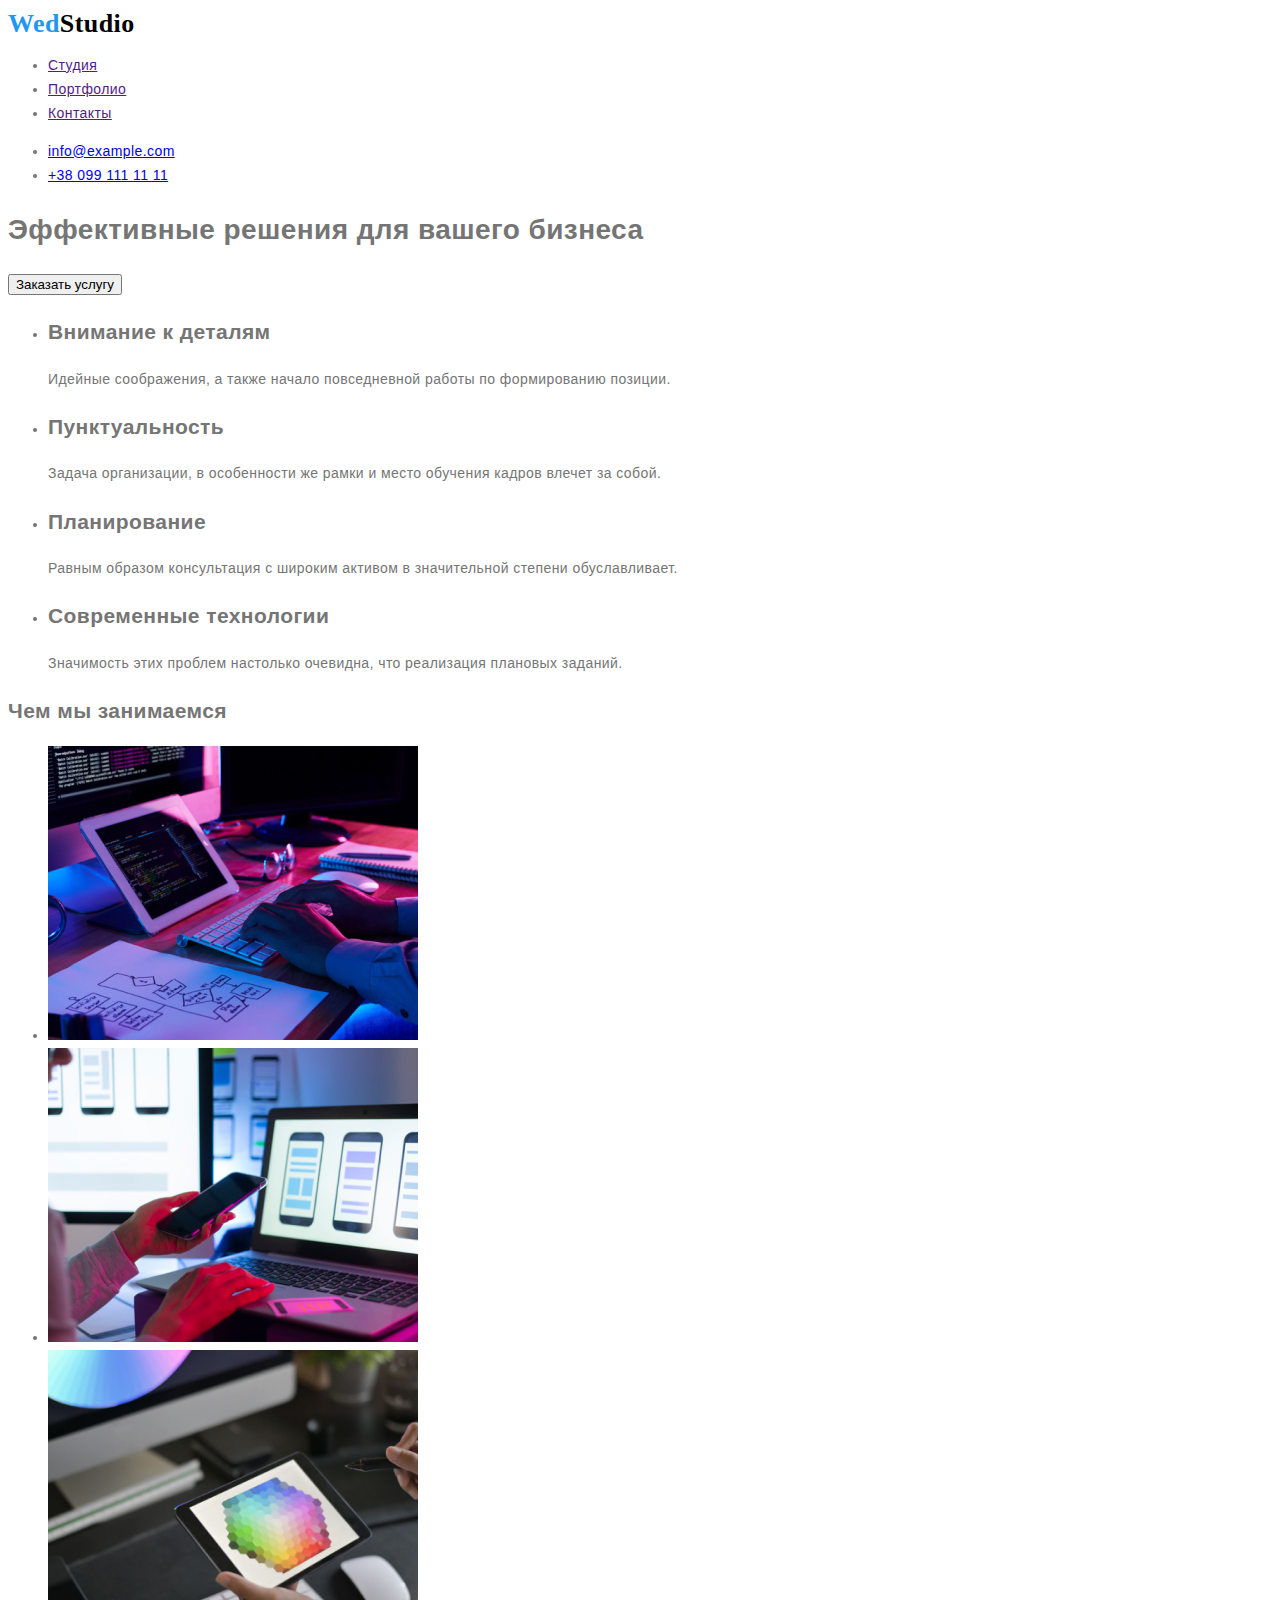
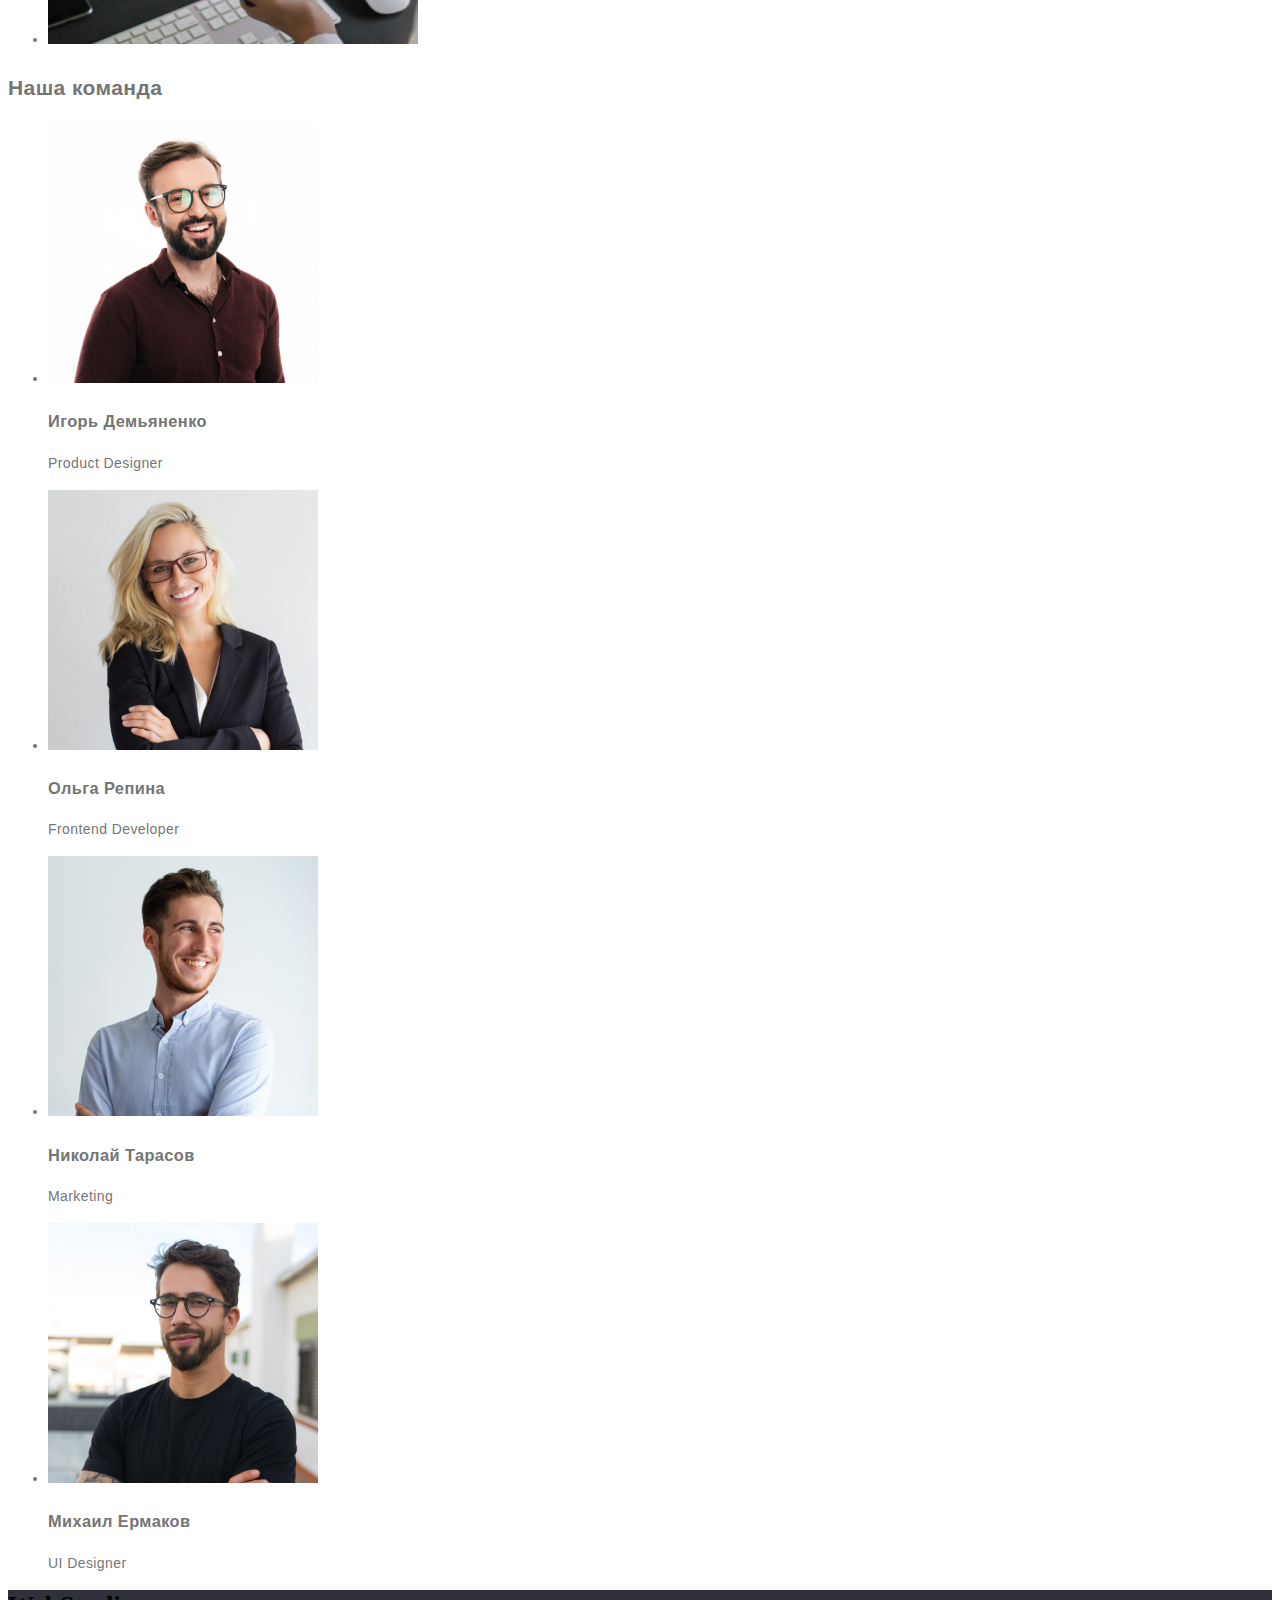
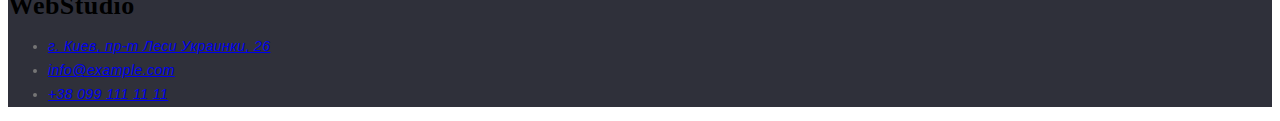
==== index.html @ f62c62d3 "Робота над css" ====
<!DOCTYPE html>
<html lang="ru">
<head>
    <meta charset="UTF-8" />
    <meta http-equiv="X-UA-Compatible" content="IE=edge" />
    <meta name="viewport" content="width=device-width, initial-scale=1.0" />
    <title>Document</title>
    <link rel="stylesheet" href="/css/styles.css" />
</head>
<!-- Header section -->
<header class="header">
    <nav>
        <a class="logo" href="/index.html"><span class="wed">Wed</span>Studio</a>
        <ul>
        <li><a href="">Студия</a></li>
        <li><a href="">Портфолио</a></li>
        <li><a href="">Контакты</a></li>
        </ul>
        <ul>
        <li>
        <a class="footer-link" href="mailto:info@example.com">info@example.com</a>
        </li>
        <li>
        <a class="" href="tel:+380991111111">+38 099 111 11 11</a>
        </li>
        </ul>
    </nav>
</header>
<!-- Main section -->
<main>
    <section>
        <h1>Эффективные решения для вашего бизнеса</h1>
        <button type="button" class="main-button">Заказать услугу</button>
    </section>
    <section>
        <ul>
        <li>
        <h2>Внимание к деталям</h2>
        <p>Идейные соображения, а также начало повседневной работы по формированию позиции.</p>
        </li>
        <li>
        <h2>Пунктуальность</h2>
        <p>Задача организации, в особенности же рамки и место обучения кадров влечет за собой.</p>
        </li>
        <li>
        <h2>Планирование</h2>
        <p>Равным образом консультация с широким активом в значительной степени обуславливает.</p>
        </li>
        <li>
        <h2>Современные технологии</h2>
        <p>Значимость этих проблем настолько очевидна, что реализация плановых заданий.</p>
        </li>
        </ul>
    </section>
<!--Adout section-->
<section class="adout">
        <h2>Чем мы занимаемся</h2>
        <ul class="about-list">
        <li class="about-item">
        <img class="about-img"
        src="./images/about/img.jpg" alt="Набор текста" width="370" height="294" /></li>
        <li class="about-item">
        <img class="about-img"
        src="./images/about/img1.jpg" alt="работа с телефоном " width="370" height="294" /></li>
        <li class="about-item">
        <img class="about-img"
        src="./images/about/img2.jpg" alt="Выбор цвета" width="370" height="294" /></li>
        </ul>
</section>
<!--Tim section-->
<section class="adout">
        <h2>Наша команда</h2>
        <ul class="about-tim">
        <li class="about-tim1">
        <img class="adout-tim1-img"
        src="./images/tim/img.jpg" alt="People 1" width="270" height="260" /> 
        <h3>Игорь Демьяненко</h3>
        <p>Product Designer</p>
        </li>
        <li class="about-tim2">
        <img class="about-tim2-img"
        src="./images/tim/img1.jpg" alt="People 2" width="270" height="260" />
        <h3>Ольга Репина</h3>
        <p>Frontend Developer</p>
        </li>
        <li class="about-tim3">
        <img class="about-tim3-img"
        src="./images/tim/img2.jpg" alt="People 3" width="270" height="260" />
        <h3>Николай Тарасов</h3>
        <p>Marketing</p>
        </li>
        <li class="adout-tim4">
        <img class="about-tim4-img"
        src="./images/tim/img3.jpg" alt="People 4" width="270" height="260" />
        <h3>Михаил Ермаков</h3>
        <p>UI Designer</p>
        </li>
        </ul>
</section>
</main>
<!-- Footer section -->
<footer class="footer">
        <a class="logo" href= "">WebStudio</a>
        <address class="footer-address">
        <ul class="footer-list">
        <li class="footer-item">
        <a class="footer-link" href="https://goo.gl/maps/Yb8iC36x8tru1GQm8" target="_blank"
        rel="noopener noreferrer">г. Киев, пр-т Леси Украинки, 26 </a>
        </li>
        <li class="footer-link">
<a class="footer-link" href="mailto:info@example.com">info@example.com</a>
        </li>
        <li class="footer-link">
        <a class="footer-link" href="tel:+380991111111">+38 099 111 11 11</a>
        </li>
        </ul>
    </address>
    </footer>
</body>
</html>
---- css/styles.css ----
/* logo */
.logo {
color: #000000;
font-family: 'Raleway';
    font-weight: 700;
    font-size: 26px;
    line-height: 31px;
    text-decoration: none;
}
.wed {
color: #2196F3;
text-decoration: none;
}

:root {
    --background-dark-grey: #2F303A;
    --grey-color: #757575;
    --blue-logo-color: #2196F3;
    --dark-logo-color: #000000;
    --white-color: #FFFFFF;
    --current-color-dark: #212121;
    --light-gray-backg: #F5F4FA;
    --footer-primary-color: rgba(255, 255, 255, 0.6);
}

body {
    color: var(--grey-color);
    font-family: 'Roboto', sans-serif;
    font-size: 14px;
    letter-spacing: 0.03em;
    line-height: 1.71;
}

.link {
    text-decoration: none;
    color: var(--current-color-dark);
}

.list {
    list-style: none;
}

/*footer */
.footer {
    background-color: var(--background-dark-grey);
}

.footer:hover,
.footer:focus {
    color: var(--white-color);
}

.address {
    font-style: inherit;
}

.address-link {
    color: var(--white-color);
}

.address-link:hover,
.address-link:focus {
    color: var(--footer-primary-color);
}
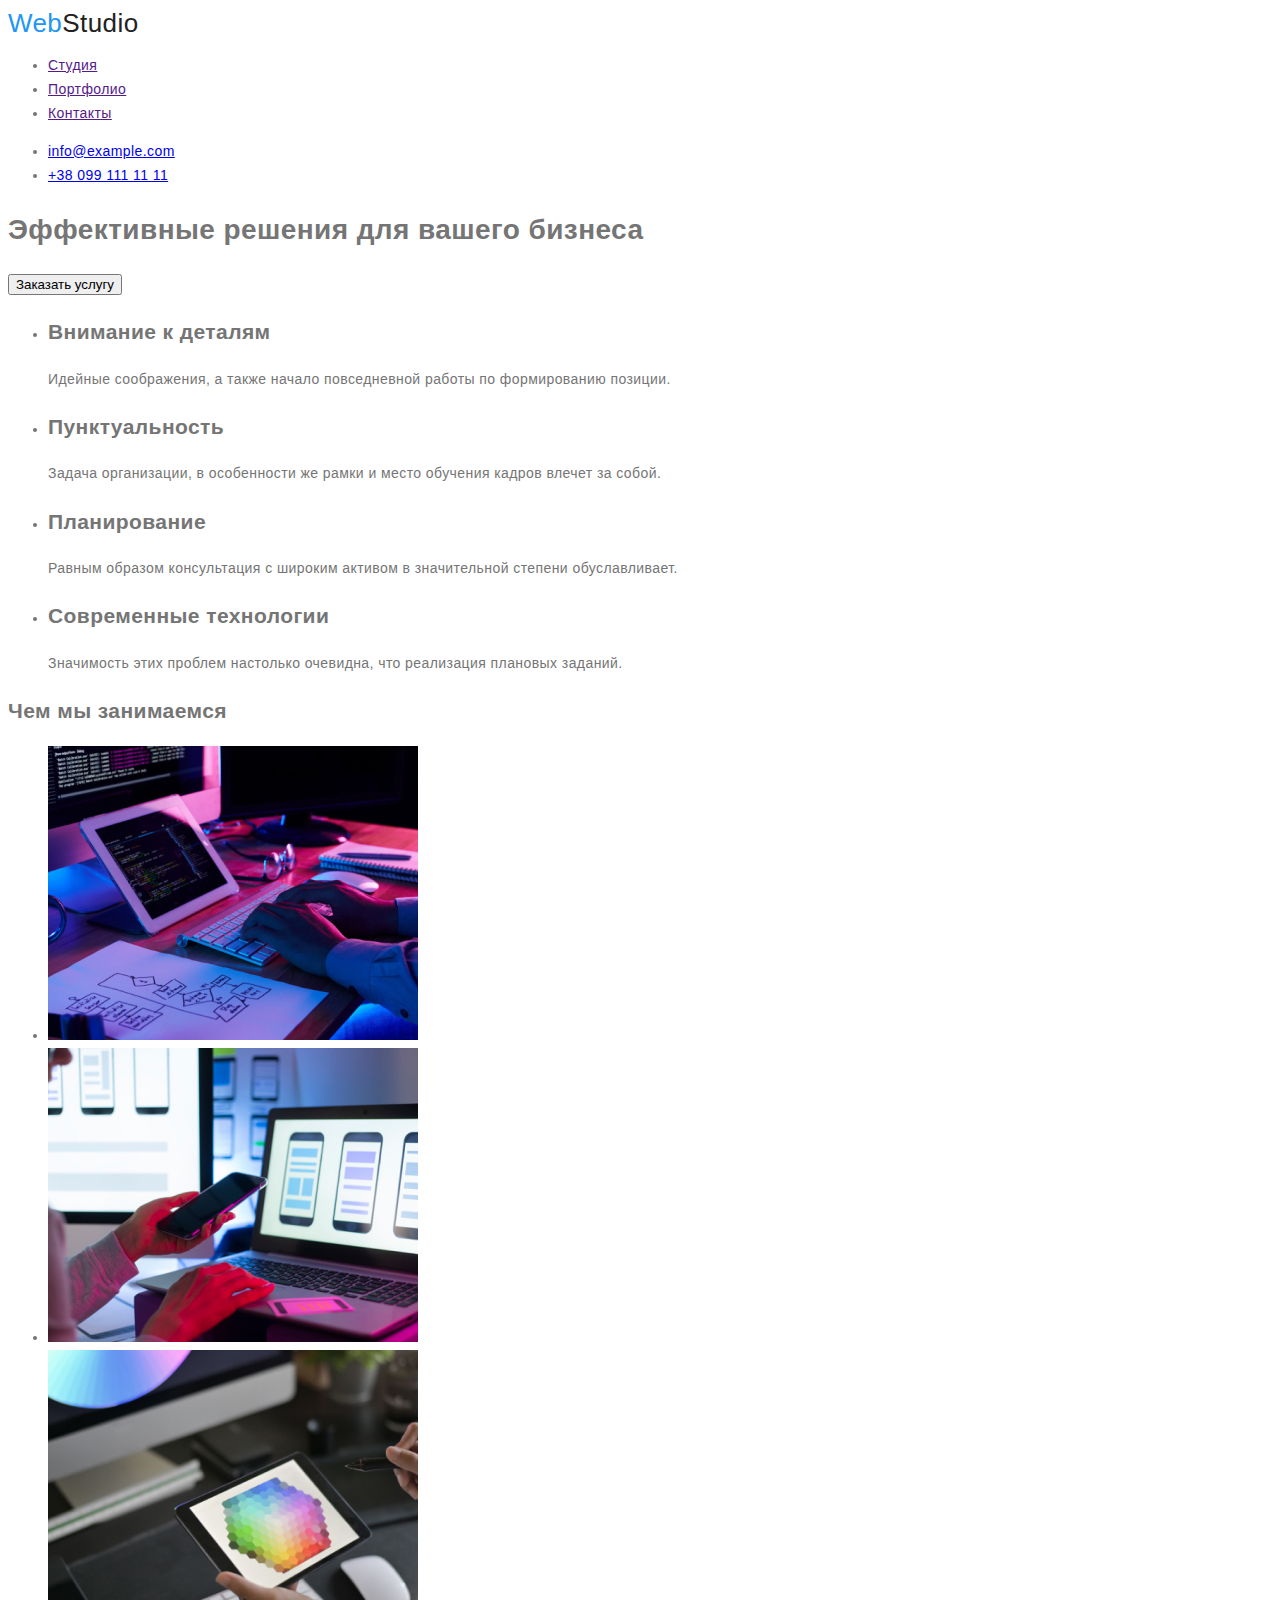
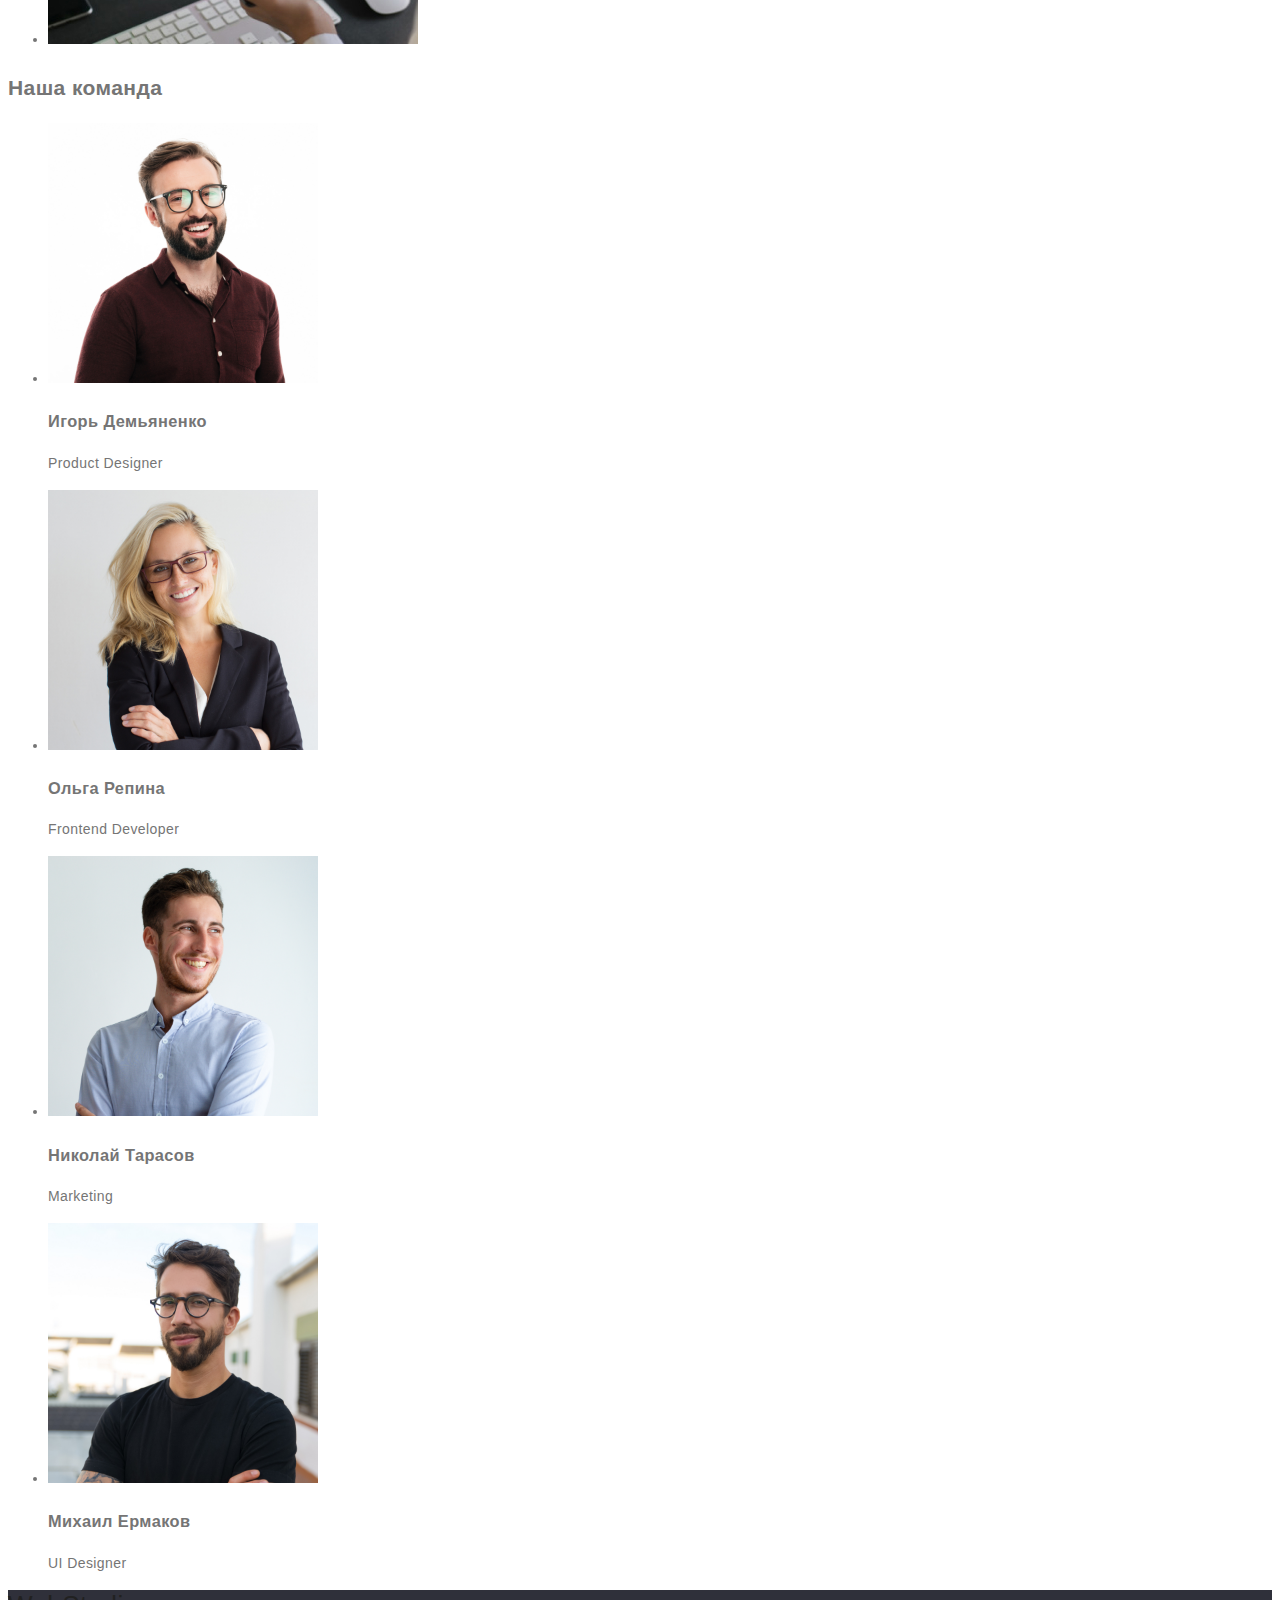
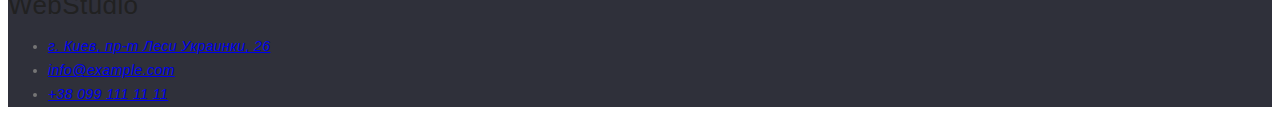
==== commit 07676cc7: "Робота з сss (root)" ====
--- a/index.html
+++ b/index.html
@@ -10,7 +10,7 @@
 <!-- Header section -->
 <header class="header">
     <nav>
-        <a class="logo" href="/index.html"><span class="wed">Wed</span>Studio</a>
+        <a class="logo" href="/index.html"><span class="web">Web</span>Studio</a>
         <ul>
         <li><a href="">Студия</a></li>
         <li><a href="">Портфолио</a></li>
--- a/css/styles.css
+++ b/css/styles.css
@@ -1,14 +1,41 @@
+:root {
+    /* fonts */
+    --main-font: 'Roboto', sans-serif;
+    --secondary-font: 'Raleway', sans-serif;
+
+    /* text colors */
+    --main-txy-cl:#212121;
+    --sec-txt-cl:#757575;
+    --accet-txt-cl: #2196F3;
+
+    /* bg color */
+
+    --darc-bg-cl: #2f303a;
+    --light-bg-cl: #F5F4FA;
+
+    /* others */
+}
+/* reset styles */
+.link {}
+.link{}
+
+/* body section */
+body {
+    font-family: var(--main-font);
+    color: var(--main-txy-cl);
+}
+ /*header section */
 /* logo */
 .logo {
-color: #000000;
-font-family: 'Raleway';
+color: var(--main-txy-cl);
+font-family: var(--main-font)
     font-weight: 700;
     font-size: 26px;
     line-height: 31px;
     text-decoration: none;
 }
-.wed {
-color: #2196F3;
+.web {
+color: var(--accet-txt-cl);
 text-decoration: none;
 }
 
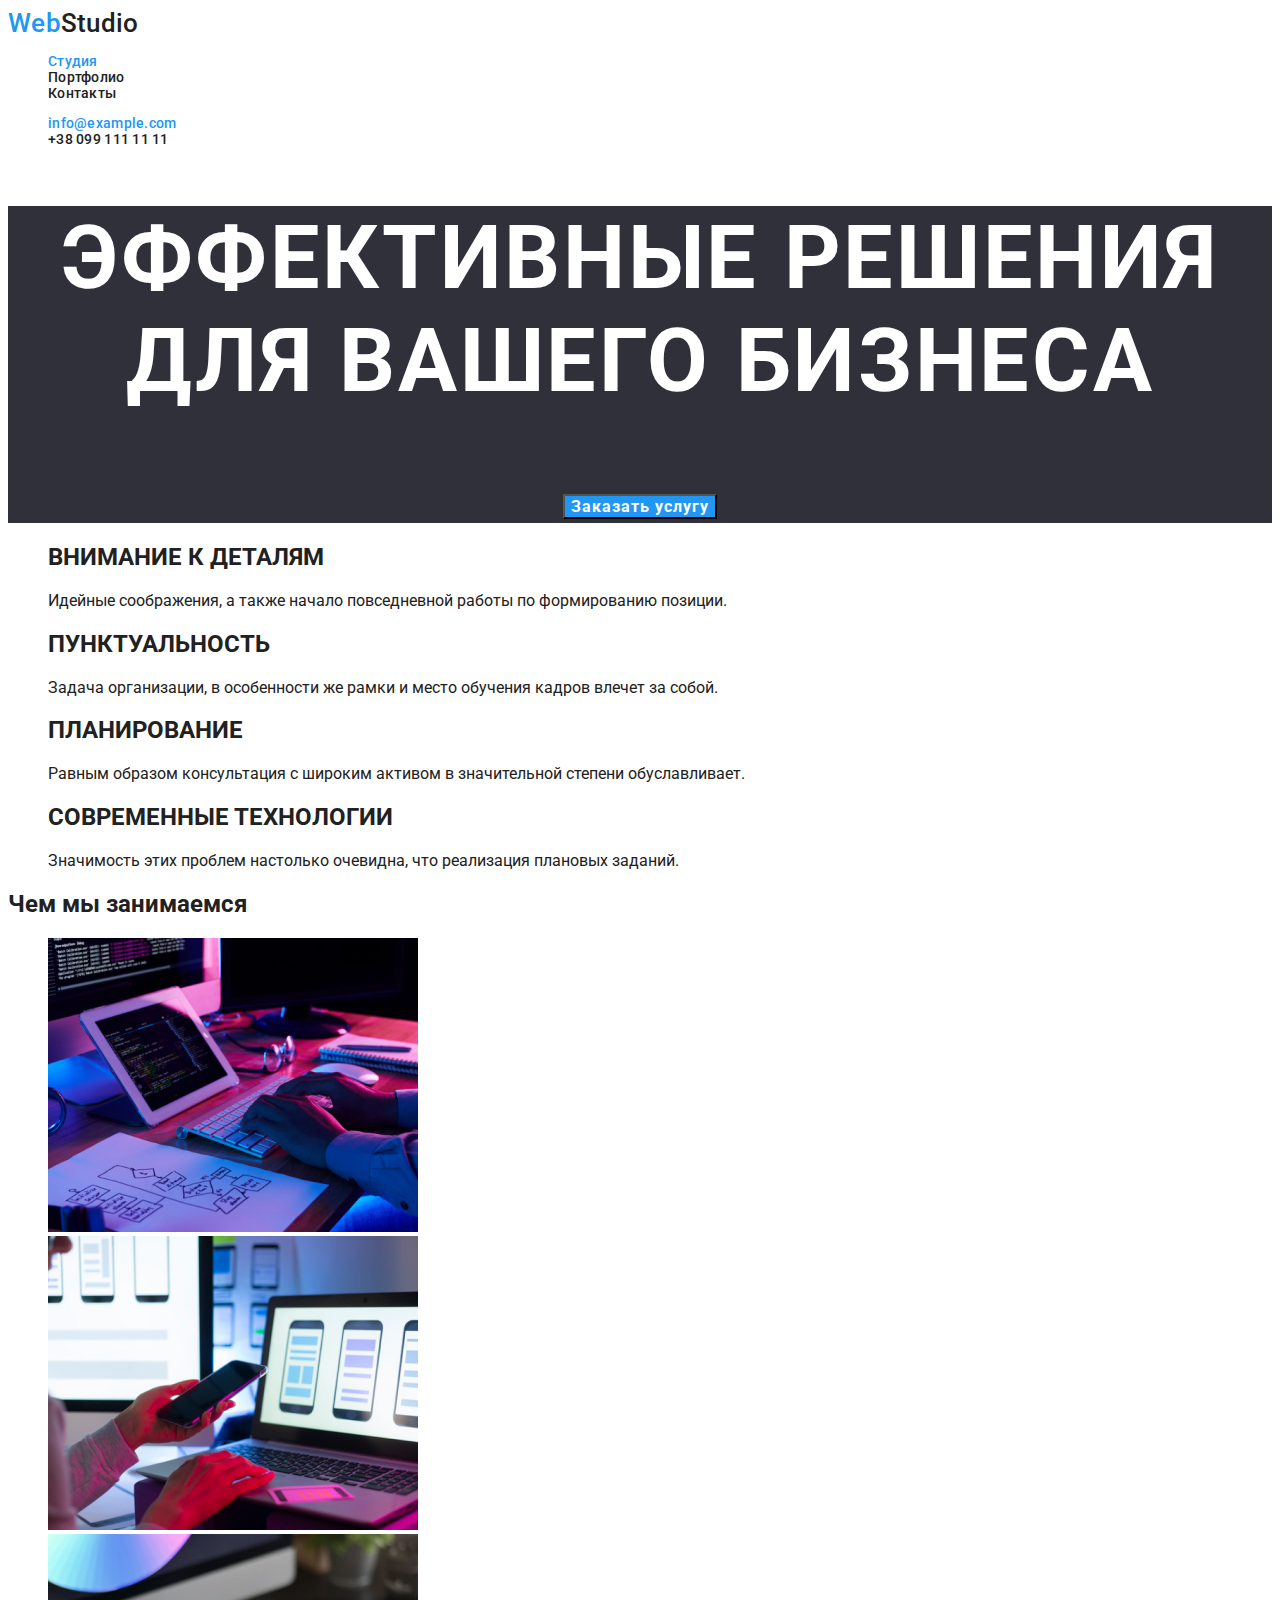
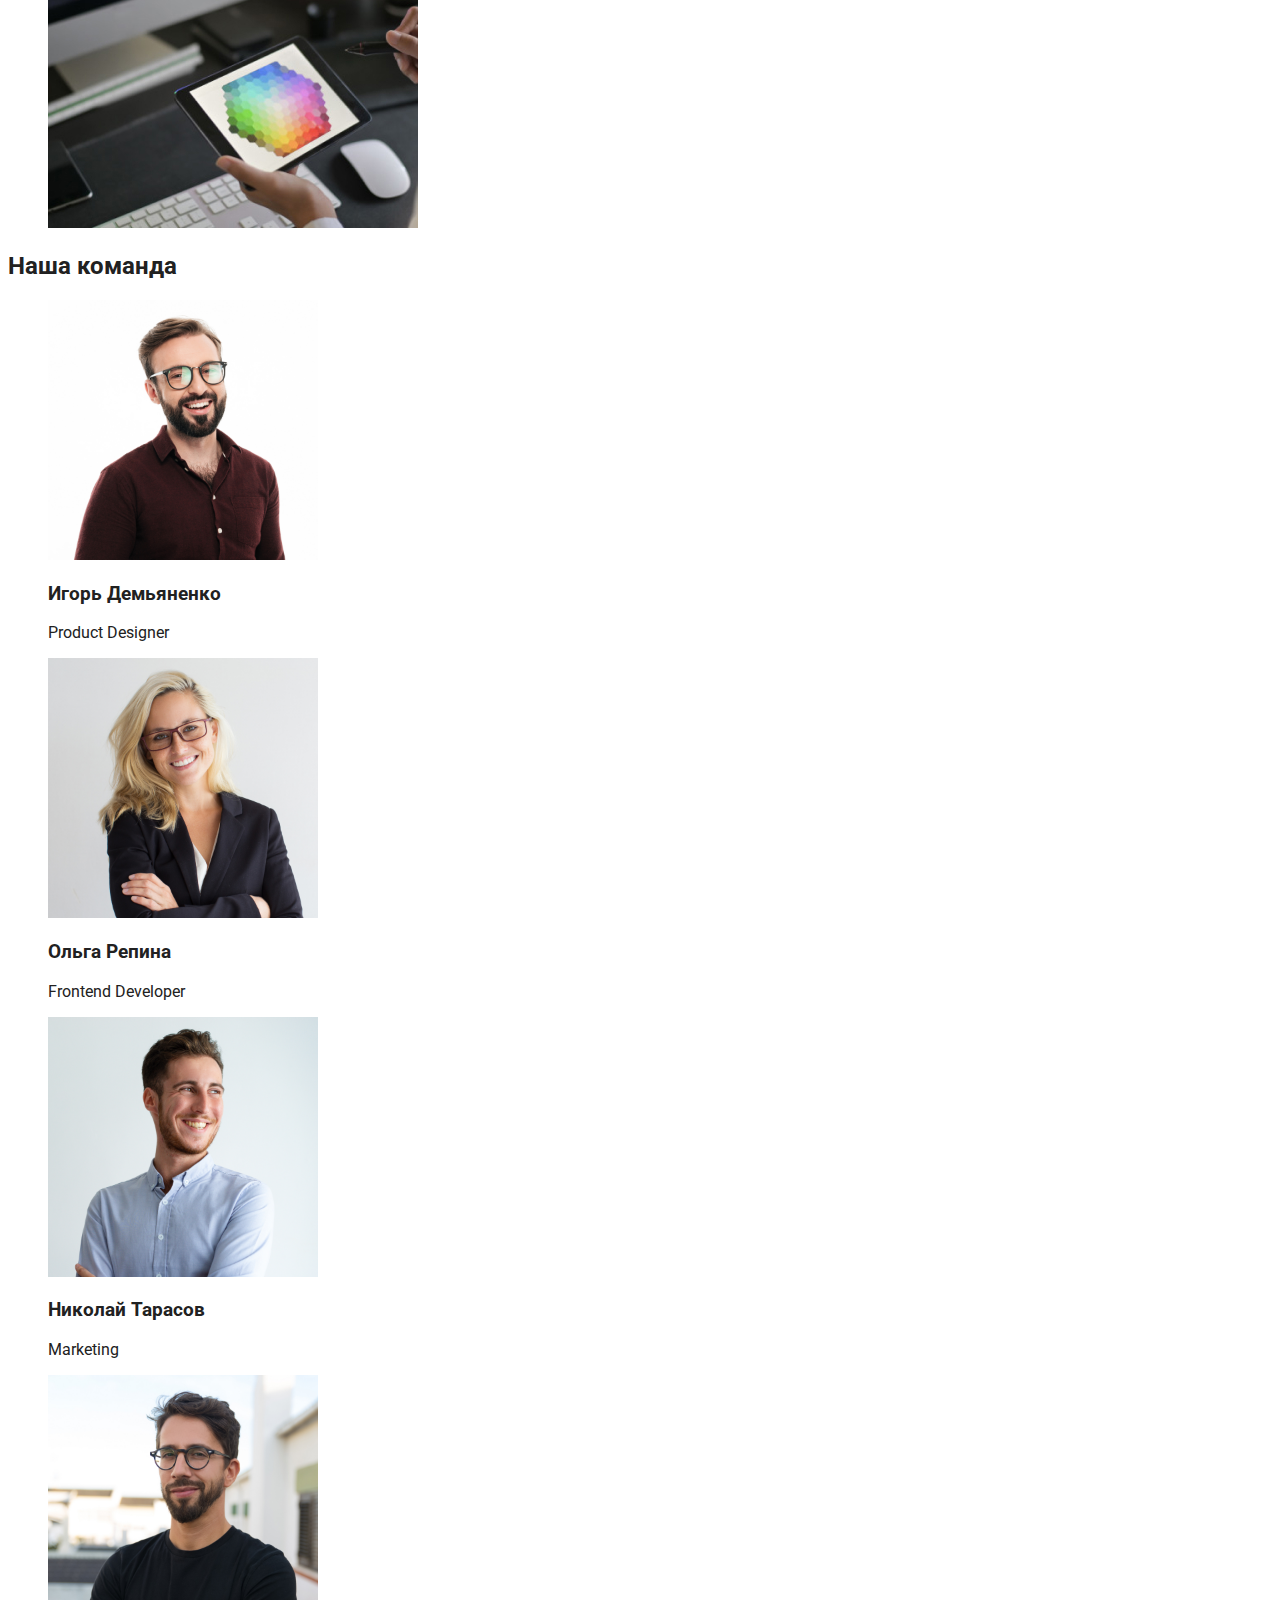
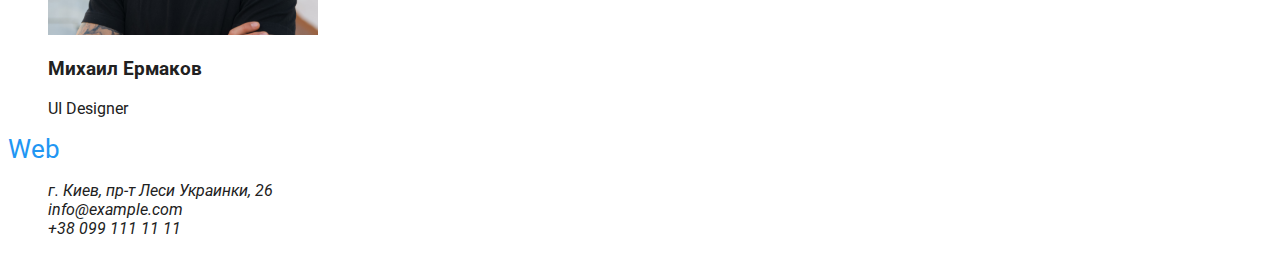
==== commit 98a21603: "Робота з css (Cтудія)" ====
--- a/index.html
+++ b/index.html
@@ -5,49 +5,54 @@
     <meta http-equiv="X-UA-Compatible" content="IE=edge" />
     <meta name="viewport" content="width=device-width, initial-scale=1.0" />
     <title>Document</title>
+    <!-- Fonts start -->
+    <link rel="preconnect" href="https://fonts.googleapis.com">
+    <link rel="preconnect" href="https://fonts.gstatic.com" crossorigin>
+    <link href="https://fonts.googleapis.com/css2?family=Raleway:wght@700;900&family=Roboto:wght@400;500;700&display=swap" rel="stylesheet">
+    <!-- Fonts end -->
     <link rel="stylesheet" href="/css/styles.css" />
 </head>
 <!-- Header section -->
 <header class="header">
-    <nav>
+    <nav class="header-nav">
         <a class="logo" href="/index.html"><span class="web">Web</span>Studio</a>
-        <ul>
-        <li><a href="">Студия</a></li>
-        <li><a href="">Портфолио</a></li>
-        <li><a href="">Контакты</a></li>
+        <ul class="header-list list">
+        <li><a class="header-item-current link"href="/index.html">Студия</a></li>
+        <li><a class="header-item link"href="">Портфолио</a></li>
+        <li><a class="header-item link"href="">Контакты</a></li>
         </ul>
-        <ul>
+        <ul class="header-nav list">
         <li>
-        <a class="footer-link" href="mailto:info@example.com">info@example.com</a>
+        <a class="header-mail-current link" href="mailto:info@example.com">info@example.com</a>
         </li>
         <li>
-        <a class="" href="tel:+380991111111">+38 099 111 11 11</a>
+        <a class="header-phone link" href="tel:+380991111111">+38 099 111 11 11</a>
         </li>
         </ul>
     </nav>
 </header>
 <!-- Main section -->
 <main>
-    <section>
-        <h1>Эффективные решения для вашего бизнеса</h1>
-        <button type="button" class="main-button">Заказать услугу</button>
+    <section class="main">
+        <h1 class="general-info">Эффективные решения для вашего бизнеса</h1>
+        <button type="button" class="main-button btn">Заказать услугу</button>
     </section>
     <section>
-        <ul>
+        <ul class="info-list list">
         <li>
-        <h2>Внимание к деталям</h2>
+        <h2 class="info-about">Внимание к деталям</h2>
         <p>Идейные соображения, а также начало повседневной работы по формированию позиции.</p>
         </li>
         <li>
-        <h2>Пунктуальность</h2>
+        <h2 class="info-about">Пунктуальность</h2>
         <p>Задача организации, в особенности же рамки и место обучения кадров влечет за собой.</p>
         </li>
         <li>
-        <h2>Планирование</h2>
+        <h2 class="info-about">Планирование</h2>
         <p>Равным образом консультация с широким активом в значительной степени обуславливает.</p>
         </li>
         <li>
-        <h2>Современные технологии</h2>
+        <h2 class="info-about">Современные технологии</h2>
         <p>Значимость этих проблем настолько очевидна, что реализация плановых заданий.</p>
         </li>
         </ul>
@@ -55,7 +60,7 @@
 <!--Adout section-->
 <section class="adout">
         <h2>Чем мы занимаемся</h2>
-        <ul class="about-list">
+        <ul class="about-list list">
         <li class="about-item">
         <img class="about-img"
         src="./images/about/img.jpg" alt="Набор текста" width="370" height="294" /></li>
@@ -70,7 +75,7 @@
 <!--Tim section-->
 <section class="adout">
         <h2>Наша команда</h2>
-        <ul class="about-tim">
+        <ul class="about-tim list">
         <li class="about-tim1">
         <img class="adout-tim1-img"
         src="./images/tim/img.jpg" alt="People 1" width="270" height="260" /> 
@@ -100,18 +105,18 @@
 </main>
 <!-- Footer section -->
 <footer class="footer">
-        <a class="logo" href= "">WebStudio</a>
+    <a class="logo" href="/index.html"><span class="web">Web</span><span class="studio">Studio</span></a>
         <address class="footer-address">
-        <ul class="footer-list">
+        <ul class="footer-list list">
         <li class="footer-item">
-        <a class="footer-link" href="https://goo.gl/maps/Yb8iC36x8tru1GQm8" target="_blank"
+        <a class="footer-adres link" href="https://goo.gl/maps/Yb8iC36x8tru1GQm8" target="_blank"
         rel="noopener noreferrer">г. Киев, пр-т Леси Украинки, 26 </a>
         </li>
         <li class="footer-link">
-<a class="footer-link" href="mailto:info@example.com">info@example.com</a>
+<a class="footer-mail link" href="mailto:info@example.com">info@example.com</a>
         </li>
         <li class="footer-link">
-        <a class="footer-link" href="tel:+380991111111">+38 099 111 11 11</a>
+        <a class="footer-phone link" href="tel:+380991111111">+38 099 111 11 11</a>
         </li>
         </ul>
     </address>
--- a/css/styles.css
+++ b/css/styles.css
@@ -15,57 +15,113 @@
 
     /* others */
 }
+    /* body section */
+        body {
+            font-family: var(--main-font);
+                color: var(--main-txy-cl);
+        }
+    
 /* reset styles */
-.link {}
-.link{}
+.link {
+    text-decoration: none;
+    color: currentColor;
+}
 
-/* body section */
-body {
-    font-family: var(--main-font);
-    color: var(--main-txy-cl);
+.list {
+    list-style: none;
 }
- /*header section */
+/**
+  |============================
+  | Header section
+  |============================
+*/
 /* logo */
 .logo {
-color: var(--main-txy-cl);
-font-family: var(--main-font)
-    font-weight: 700;
+    color: var(--main-txy-cl);
+    font-family: var(--main-font) font-weight: 700;
     font-size: 26px;
     line-height: 31px;
     text-decoration: none;
 }
 .web {
+    color: var(--accet-txt-cl);
+    text-decoration: none;
+}
+.header-lis,
+.header-nav {
+font-weight: 500;
+    font-size: 14px;
+    line-height: calc(16/14);
+    letter-spacing: 0.02em;
+    color: var(--main-txy-cl);
+}
+.header-nav:hover 
+.header-nav:focus {
 color: var(--accet-txt-cl);
-text-decoration: none;
 }
 
-:root {
-    --background-dark-grey: #2F303A;
-    --grey-color: #757575;
-    --blue-logo-color: #2196F3;
-    --dark-logo-color: #000000;
-    --white-color: #FFFFFF;
-    --current-color-dark: #212121;
-    --light-gray-backg: #F5F4FA;
-    --footer-primary-color: rgba(255, 255, 255, 0.6);
+.header-item-current {
+    color: var(--accet-txt-cl);
+}
+.header-mail-current {
+color: var(--accet-txt-cl);
 }
 
-body {
-    color: var(--grey-color);
-    font-family: 'Roboto', sans-serif;
-    font-size: 14px;
-    letter-spacing: 0.03em;
-    line-height: 1.71;
+/**
+  |============================
+  | Hero section
+  |============================
+*/
+.main {
+    background-color: var(--darc-bg-cl);
+    font-weight: 900;
+        font-size: 44px;
+        line-height: var(60 / 44);
+        text-align: center;
+        letter-spacing: 0.06em;
+        text-transform: uppercase;
+        color: #FFFFFF;
+}
+.btn {
+    font-family: inherit;
+    font-weight: 700;
+    font-size: 16px;
+    line-height: var(30 / 16);
+    letter-spacing: 0.06em;
+    color: #FFFFFF;
+    background-color: #2196F3;
+    cursor: pointer;
 }
 
-.link {
+
+
+
+
+/* logo footer*/
+.logo {
+    color: var(--main-txy-cl);
+    font-family: var(--main-font) font-weight: 700;
+    font-size: 26px;
+    line-height: 31px;
     text-decoration: none;
-    color: var(--current-color-dark);
 }
 
-.list {
-    list-style: none;
+.web {
+    color: var(--accet-txt-cl);
+    text-decoration: none;
 }
+.studio {
+color: white;
+text-decoration: none;
+
+}
+.general-info {
+text-transform: uppercase;
+}
+.info-about {
+text-transform: uppercase;
+}
+
 
 /*footer */
 .footer {
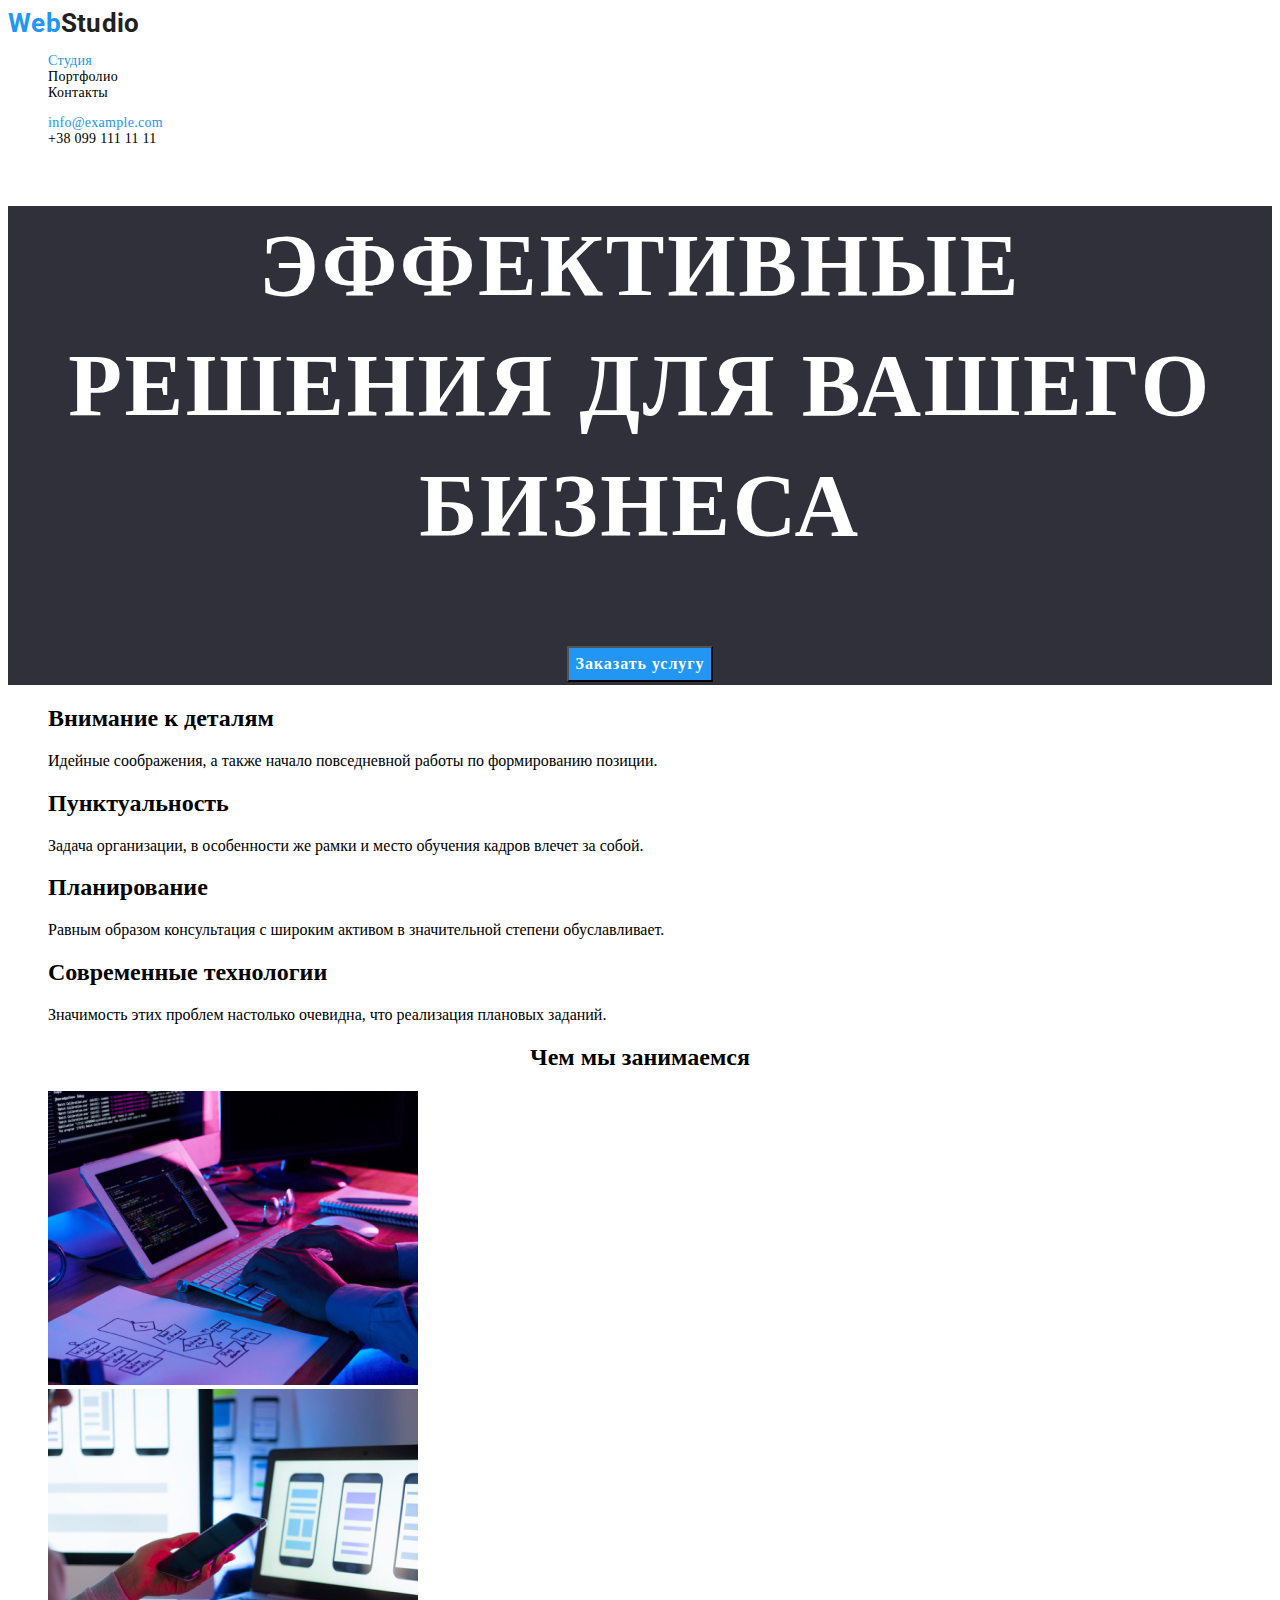
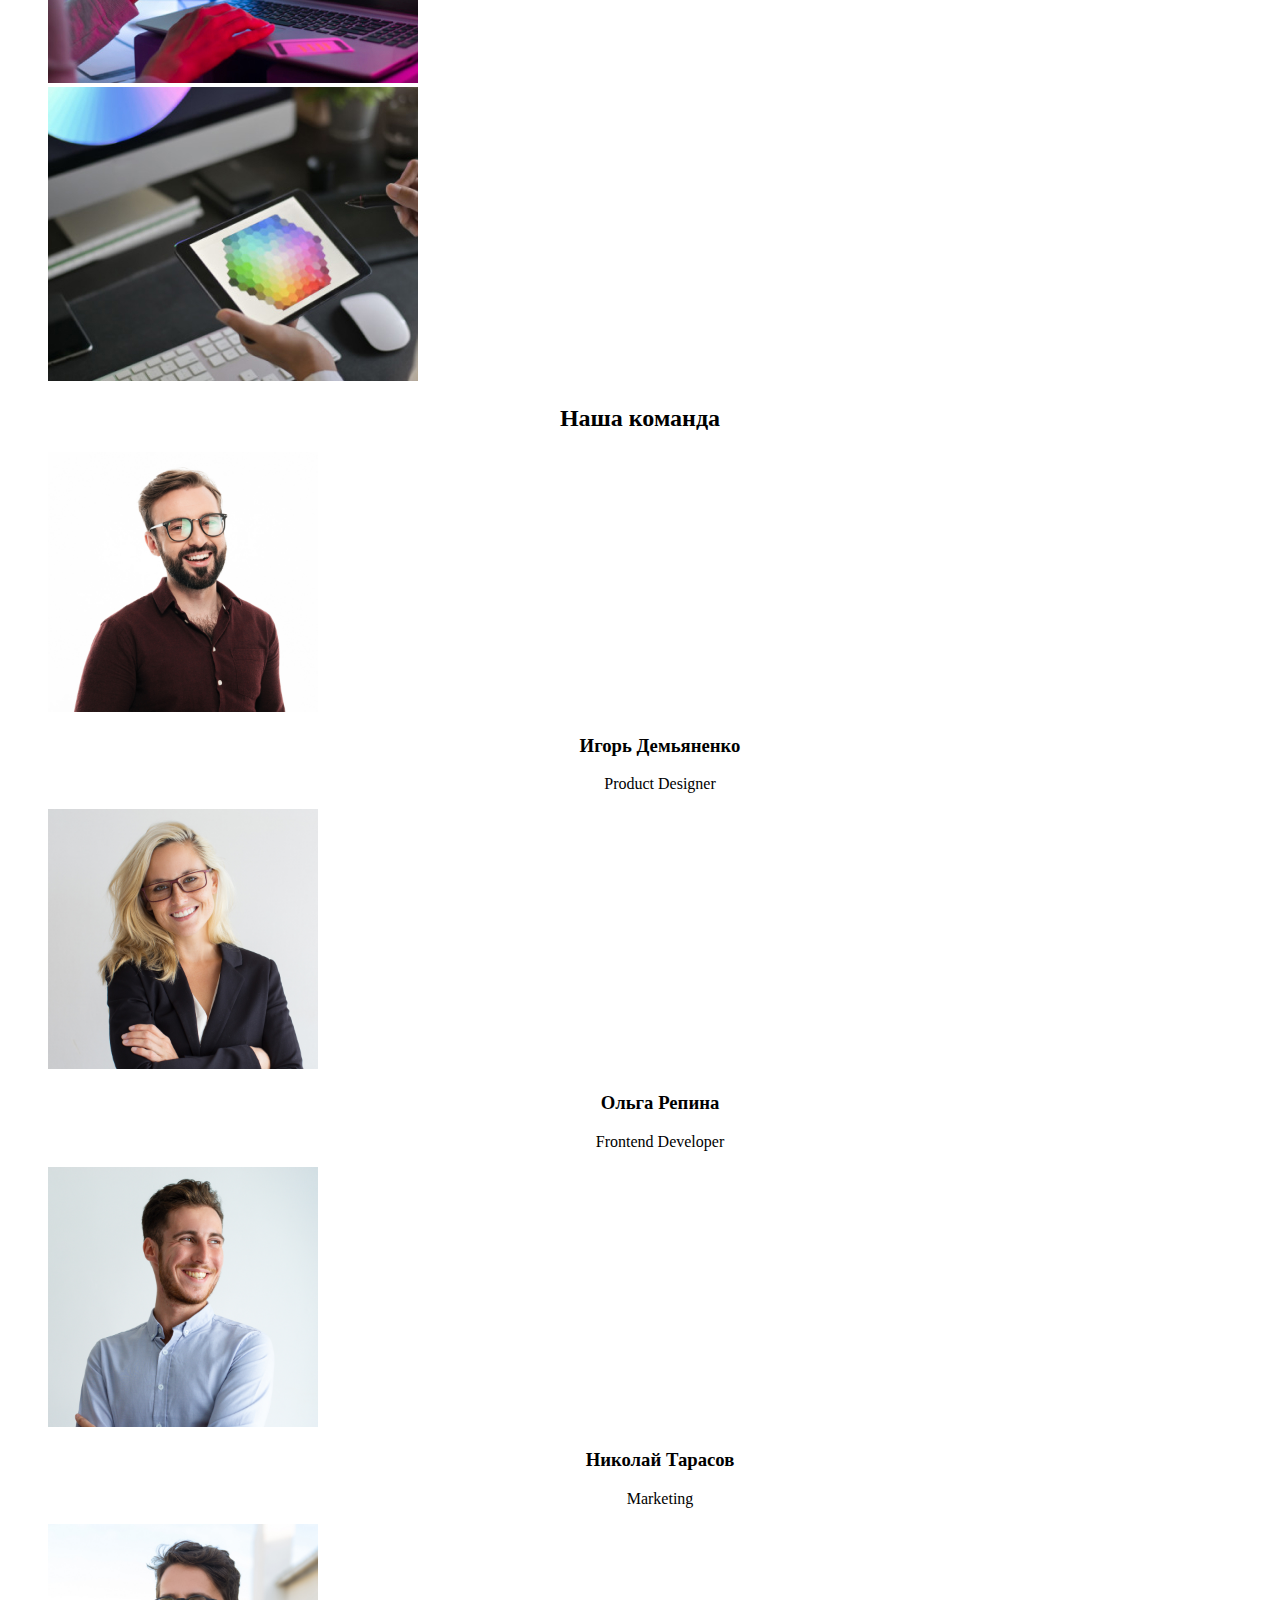
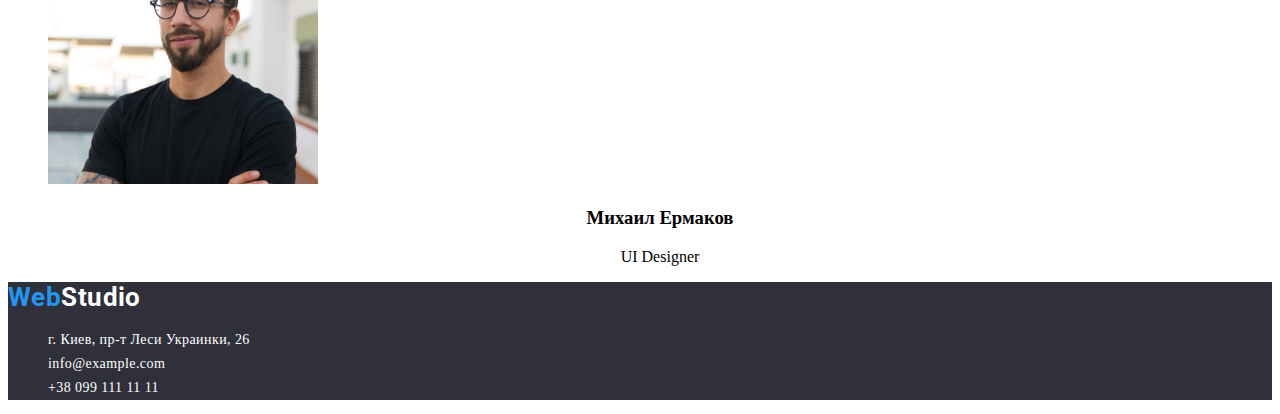
==== commit 3bb86d8d: "Підключений сss до сторінки "Портфолио"" ====
--- a/index.html
+++ b/index.html
@@ -17,8 +17,8 @@
     <nav class="header-nav">
         <a class="logo" href="/index.html"><span class="web">Web</span>Studio</a>
         <ul class="header-list list">
-        <li><a class="header-item-current link"href="/index.html">Студия</a></li>
-        <li><a class="header-item link"href="">Портфолио</a></li>
+        <li><a href="./index.html" class="header-item-current link">Студия</a></li>
+        <li><a href="portfolio.html" class="header-item link">Портфолио</a></li>
         <li><a class="header-item link"href="">Контакты</a></li>
         </ul>
         <ul class="header-nav list">
@@ -59,7 +59,7 @@
     </section>
 <!--Adout section-->
 <section class="adout">
-        <h2>Чем мы занимаемся</h2>
+        <h2 class="adout-info">Чем мы занимаемся</h2>
         <ul class="about-list list">
         <li class="about-item">
         <img class="about-img"
@@ -74,31 +74,31 @@
 </section>
 <!--Tim section-->
 <section class="adout">
-        <h2>Наша команда</h2>
+        <h2 class="adout-tim-info">Наша команда</h2>
         <ul class="about-tim list">
         <li class="about-tim1">
         <img class="adout-tim1-img"
         src="./images/tim/img.jpg" alt="People 1" width="270" height="260" /> 
-        <h3>Игорь Демьяненко</h3>
-        <p>Product Designer</p>
+        <h3 class="tim-info">Игорь Демьяненко</h3>
+        <p class="tim-info">Product Designer</p>
         </li>
         <li class="about-tim2">
         <img class="about-tim2-img"
         src="./images/tim/img1.jpg" alt="People 2" width="270" height="260" />
-        <h3>Ольга Репина</h3>
-        <p>Frontend Developer</p>
+        <h3 class="tim-info">Ольга Репина</h3>
+        <p class="tim-info">Frontend Developer</p>
         </li>
         <li class="about-tim3">
         <img class="about-tim3-img"
         src="./images/tim/img2.jpg" alt="People 3" width="270" height="260" />
-        <h3>Николай Тарасов</h3>
-        <p>Marketing</p>
+        <h3 class="tim-info">Николай Тарасов</h3>
+        <p class="tim-info">Marketing</p>
         </li>
         <li class="adout-tim4">
         <img class="about-tim4-img"
         src="./images/tim/img3.jpg" alt="People 4" width="270" height="260" />
-        <h3>Михаил Ермаков</h3>
-        <p>UI Designer</p>
+        <h3 class="tim-info">Михаил Ермаков</h3>
+        <p class="tim-info">UI Designer</p>
         </li>
         </ul>
 </section>
@@ -112,10 +112,10 @@
         <a class="footer-adres link" href="https://goo.gl/maps/Yb8iC36x8tru1GQm8" target="_blank"
         rel="noopener noreferrer">г. Киев, пр-т Леси Украинки, 26 </a>
         </li>
-        <li class="footer-link">
+        <li class="footer-link list">
 <a class="footer-mail link" href="mailto:info@example.com">info@example.com</a>
         </li>
-        <li class="footer-link">
+        <li class="footer-link list">
         <a class="footer-phone link" href="tel:+380991111111">+38 099 111 11 11</a>
         </li>
         </ul>
--- a/css/styles.css
+++ b/css/styles.css
@@ -16,24 +16,24 @@
     /* others */
 }
     /* body section */
-        body {
-            font-family: var(--main-font);
-                color: var(--main-txy-cl);
-        }
+.body {
+    font-family: var(--main-font);
+    color: var(--main-txy-cl);
+    }
     
 /* reset styles */
 .link {
     text-decoration: none;
     color: currentColor;
+    font-style: normal;
 }
-
 .list {
     list-style: none;
 }
 /**
-  |============================
-  | Header section
-  |============================
+|============================
+| Header section
+|============================
 */
 /* logo */
 .logo {
@@ -49,99 +49,99 @@
 }
 .header-lis,
 .header-nav {
-font-weight: 500;
+    font-weight: 500;
     font-size: 14px;
-    line-height: calc(16/14);
+    line-height: calc(16 / 14);
     letter-spacing: 0.02em;
-    color: var(--main-txy-cl);
+
 }
 .header-nav:hover 
 .header-nav:focus {
-color: var(--accet-txt-cl);
+    color: var(--accet-txt-cl);
 }
 
-.header-item-current {
+.header-item-current,
+.header-item-current-section {
     color: var(--accet-txt-cl);
 }
 .header-mail-current {
-color: var(--accet-txt-cl);
+    color: var(--accet-txt-cl);
 }
-
 /**
-  |============================
-  | Hero section
-  |============================
+|============================
+| Hero section
+|============================
 */
 .main {
     background-color: var(--darc-bg-cl);
     font-weight: 900;
-        font-size: 44px;
-        line-height: var(60 / 44);
-        text-align: center;
-        letter-spacing: 0.06em;
-        text-transform: uppercase;
-        color: #FFFFFF;
+    font-size: 44px;
+    line-height: calc(60 / 44);
+    text-align: center;
+    letter-spacing: 0.06em;
+    text-transform: uppercase;
+    color: #FFFFFF;
 }
 .btn {
     font-family: inherit;
     font-weight: 700;
     font-size: 16px;
-    line-height: var(30 / 16);
+    line-height: calc(30 / 16);
     letter-spacing: 0.06em;
     color: #FFFFFF;
     background-color: #2196F3;
     cursor: pointer;
 }
-
-
-
-
-
+.adout-info,
+.adout-tim-info,
+.tim-info {
+    text-align: center;
+}
+.work-cards{
+list-style: none;
+font-family: 'Roboto';
+font-style: normal;
+font-weight: 700;
+font-size: 18px;
+line-height: 36px;
+letter-spacing: 0.06em;
+color: #212121;
+}
+/**
+|============================
+| Footer section
+|============================
+*/
+.footer {
+    font-family: inherit;
+    font-style: normal;
+    font-weight: 400;
+    font-size: 14px;
+    line-height: calc(24 / 14);
+    letter-spacing: 0.03em;
+    color: #FFFFFF;
+    background: #2F303A;
+}
 /* logo footer*/
 .logo {
     color: var(--main-txy-cl);
-    font-family: var(--main-font) font-weight: 700;
+    font-family: var(--main-font);
+    font-weight: 700;
     font-size: 26px;
-    line-height: 31px;
+    line-height: calc(31 /26);
     text-decoration: none;
 }
-
 .web {
     color: var(--accet-txt-cl);
     text-decoration: none;
 }
 .studio {
-color: white;
-text-decoration: none;
-
-}
-.general-info {
-text-transform: uppercase;
-}
-.info-about {
-text-transform: uppercase;
+    color: white;
+    text-decoration: none;
 }
 
-
-/*footer */
-.footer {
-    background-color: var(--background-dark-grey);
-}
-
-.footer:hover,
-.footer:focus {
-    color: var(--white-color);
-}
-
-.address {
-    font-style: inherit;
-}
-
-.address-link {
-    color: var(--white-color);
-}
-
-.address-link:hover,
-.address-link:focus {
-    color: var(--footer-primary-color);
-}+/**
+|============================
+| Header section
+|============================
+*/
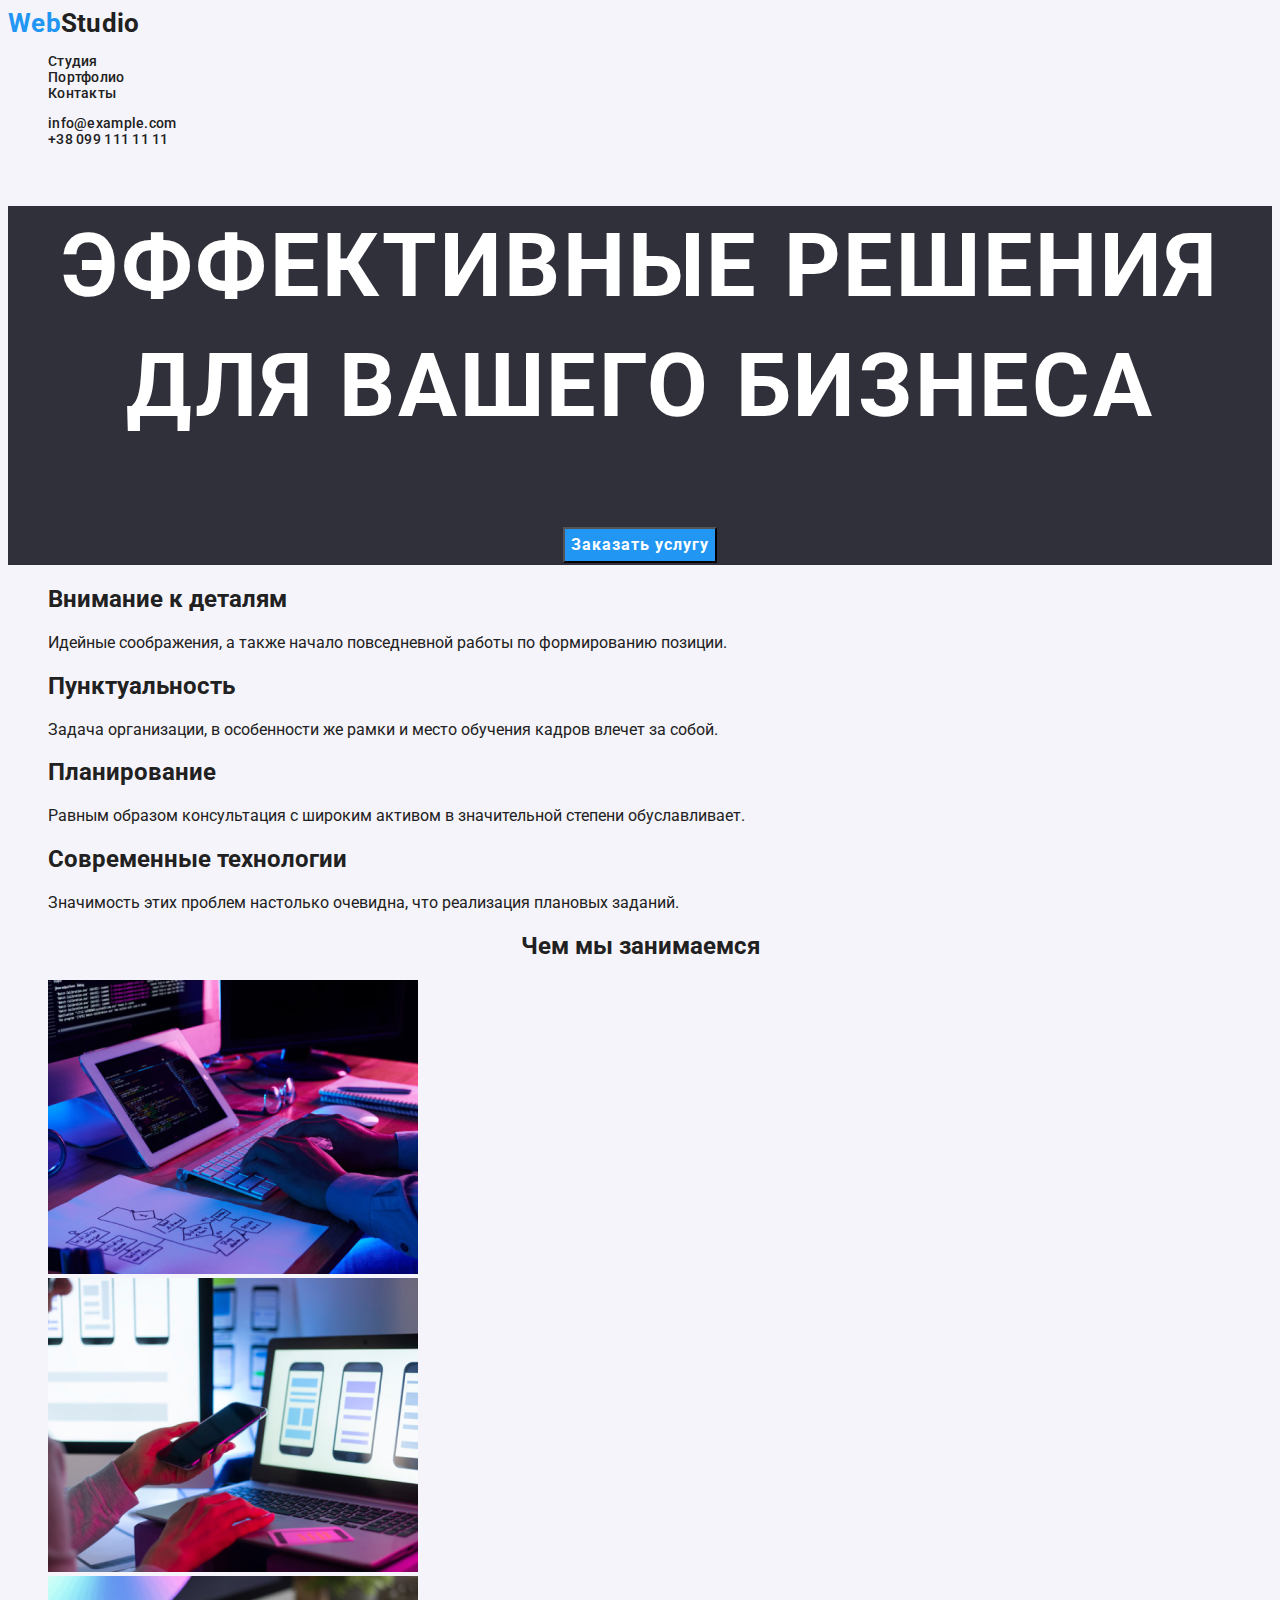
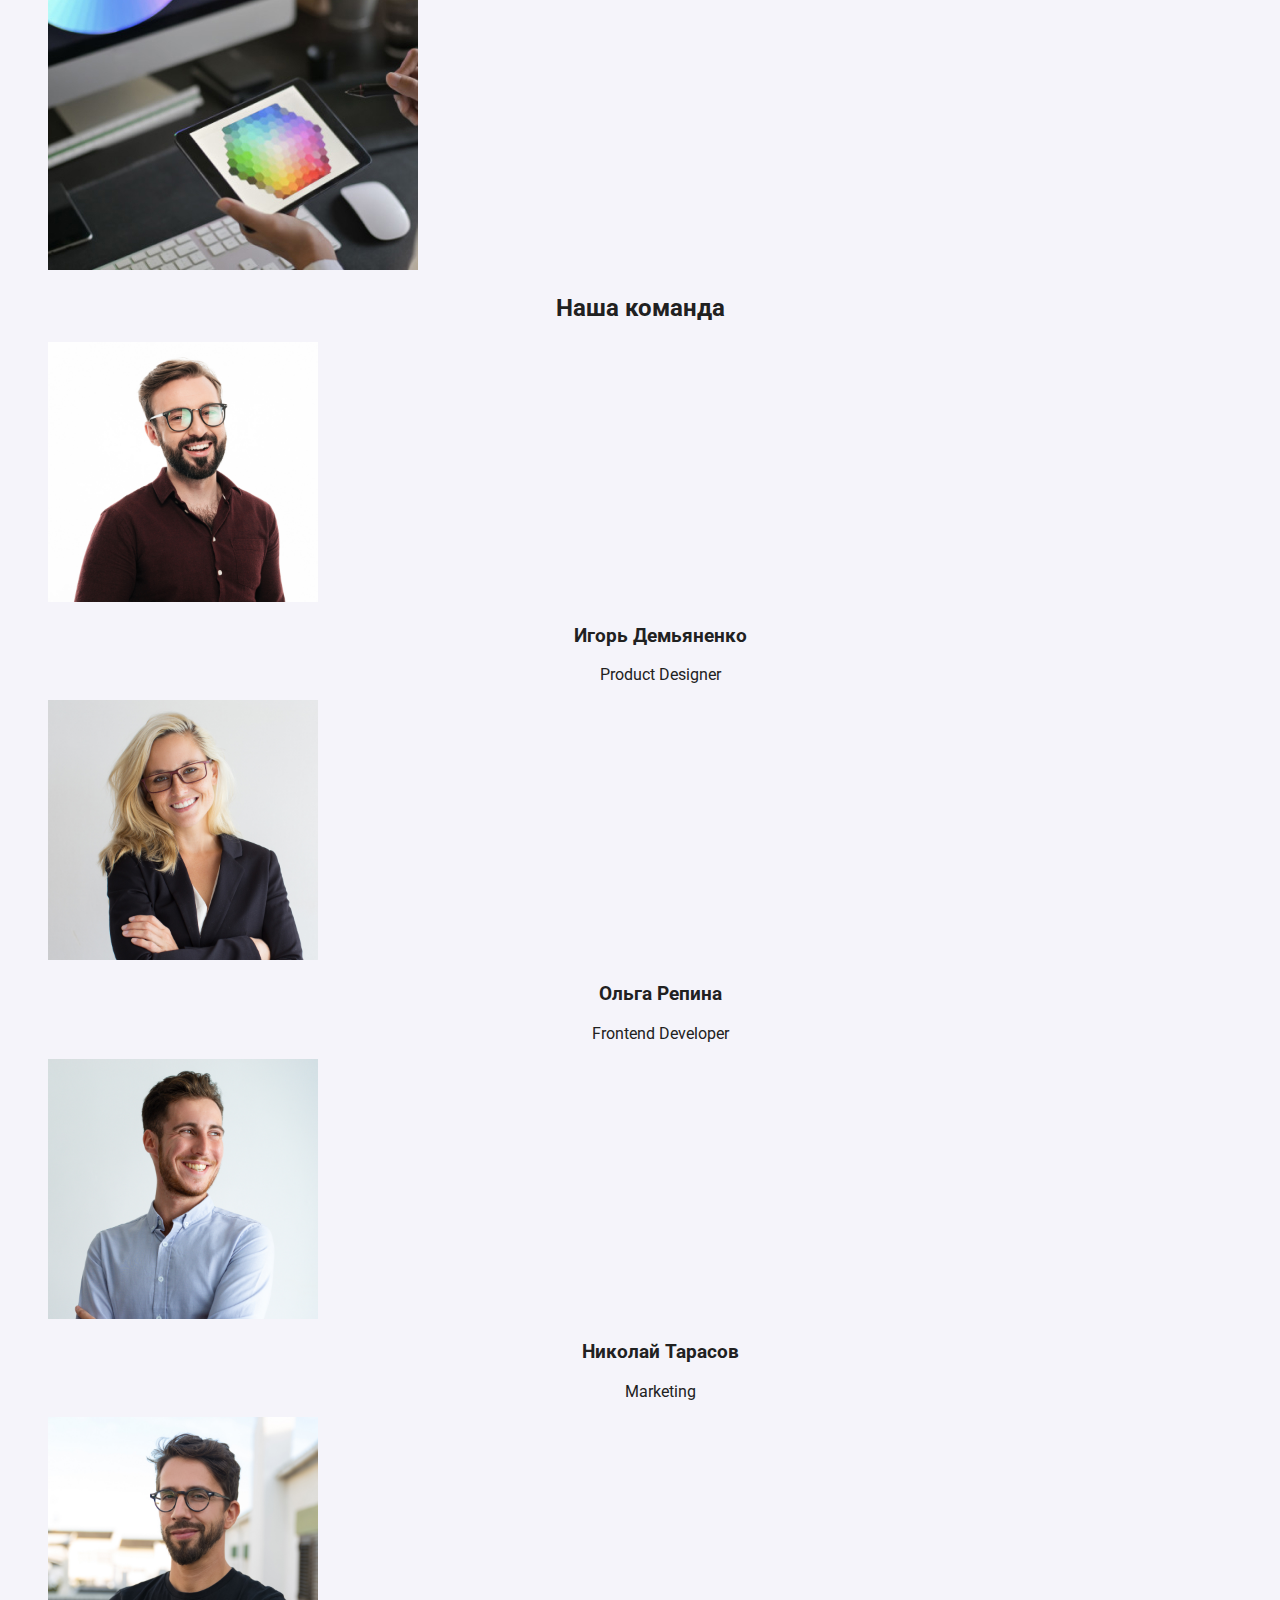
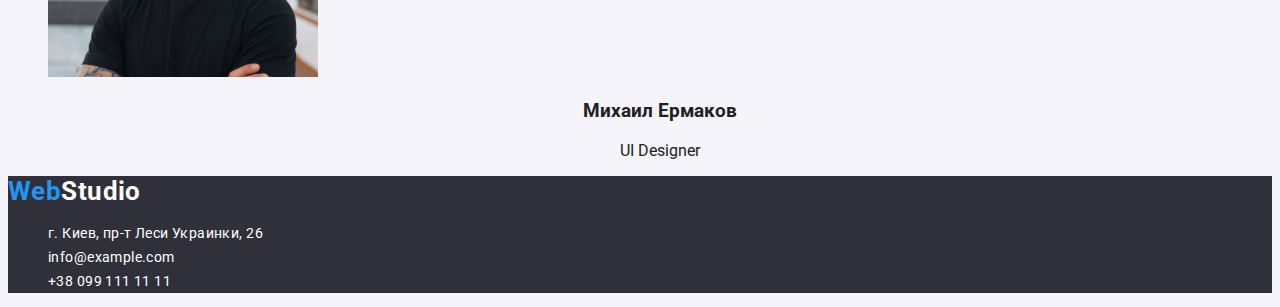
==== commit 04d3ebcd: "Робота з посиланнями (Нeader, main)" ====
--- a/index.html
+++ b/index.html
@@ -1,125 +1,178 @@
 <!DOCTYPE html>
 <html lang="ru">
-<head>
+  <head>
     <meta charset="UTF-8" />
     <meta http-equiv="X-UA-Compatible" content="IE=edge" />
     <meta name="viewport" content="width=device-width, initial-scale=1.0" />
     <title>Document</title>
     <!-- Fonts start -->
-    <link rel="preconnect" href="https://fonts.googleapis.com">
-    <link rel="preconnect" href="https://fonts.gstatic.com" crossorigin>
-    <link href="https://fonts.googleapis.com/css2?family=Raleway:wght@700;900&family=Roboto:wght@400;500;700&display=swap" rel="stylesheet">
+    <link rel="preconnect" href="https://fonts.googleapis.com" />
+    <link rel="preconnect" href="https://fonts.gstatic.com" crossorigin />
+    <link
+      href="https://fonts.googleapis.com/css2?family=Raleway:wght@700;900&family=Roboto:wght@400;500;700&display=swap"
+      rel="stylesheet"
+    />
     <!-- Fonts end -->
     <link rel="stylesheet" href="/css/styles.css" />
-</head>
-<!-- Header section -->
-<header class="header">
-    <nav class="header-nav">
+  </head>
+  <body>
+    <!-- Header section -->
+    <header class="header">
+      <nav class="header-nav">
         <a class="logo" href="/index.html"><span class="web">Web</span>Studio</a>
         <ul class="header-list list">
-        <li><a href="./index.html" class="header-item-current link">Студия</a></li>
-        <li><a href="portfolio.html" class="header-item link">Портфолио</a></li>
-        <li><a class="header-item link"href="">Контакты</a></li>
+          <li><a href="./index.html" class="header-item-current link">Студия</a></li>
+          <li><a href="portfolio.html" class="header-item link">Портфолио</a></li>
+          <li><a class="header-item link" href="">Контакты</a></li>
         </ul>
         <ul class="header-nav list">
-        <li>
-        <a class="header-mail-current link" href="mailto:info@example.com">info@example.com</a>
-        </li>
-        <li>
-        <a class="header-phone link" href="tel:+380991111111">+38 099 111 11 11</a>
-        </li>
+          <li>
+            <a class="header-mail-current link" href="mailto:info@example.com">info@example.com</a>
+          </li>
+          <li>
+            <a class="header-phone link" href="tel:+380991111111">+38 099 111 11 11</a>
+          </li>
         </ul>
-    </nav>
-</header>
-<!-- Main section -->
-<main>
-    <section class="main">
+      </nav>
+    </header>
+    <!-- Main section -->
+    <main>
+      <section class="main">
         <h1 class="general-info">Эффективные решения для вашего бизнеса</h1>
         <button type="button" class="main-button btn">Заказать услугу</button>
-    </section>
-    <section>
+      </section>
+      <section>
         <ul class="info-list list">
-        <li>
-        <h2 class="info-about">Внимание к деталям</h2>
-        <p>Идейные соображения, а также начало повседневной работы по формированию позиции.</p>
-        </li>
-        <li>
-        <h2 class="info-about">Пунктуальность</h2>
-        <p>Задача организации, в особенности же рамки и место обучения кадров влечет за собой.</p>
-        </li>
-        <li>
-        <h2 class="info-about">Планирование</h2>
-        <p>Равным образом консультация с широким активом в значительной степени обуславливает.</p>
-        </li>
-        <li>
-        <h2 class="info-about">Современные технологии</h2>
-        <p>Значимость этих проблем настолько очевидна, что реализация плановых заданий.</p>
-        </li>
+          <li>
+            <h2 class="info-about">Внимание к деталям</h2>
+            <p>Идейные соображения, а также начало повседневной работы по формированию позиции.</p>
+          </li>
+          <li>
+            <h2 class="info-about">Пунктуальность</h2>
+            <p>
+              Задача организации, в особенности же рамки и место обучения кадров влечет за собой.
+            </p>
+          </li>
+          <li>
+            <h2 class="info-about">Планирование</h2>
+            <p>
+              Равным образом консультация с широким активом в значительной степени обуславливает.
+            </p>
+          </li>
+          <li>
+            <h2 class="info-about">Современные технологии</h2>
+            <p>Значимость этих проблем настолько очевидна, что реализация плановых заданий.</p>
+          </li>
         </ul>
-    </section>
-<!--Adout section-->
-<section class="adout">
+      </section>
+      <!--Adout section-->
+      <section class="adout">
         <h2 class="adout-info">Чем мы занимаемся</h2>
         <ul class="about-list list">
-        <li class="about-item">
-        <img class="about-img"
-        src="./images/about/img.jpg" alt="Набор текста" width="370" height="294" /></li>
-        <li class="about-item">
-        <img class="about-img"
-        src="./images/about/img1.jpg" alt="работа с телефоном " width="370" height="294" /></li>
-        <li class="about-item">
-        <img class="about-img"
-        src="./images/about/img2.jpg" alt="Выбор цвета" width="370" height="294" /></li>
+          <li class="about-item">
+            <img
+              class="about-img"
+              src="./images/about/img.jpg"
+              alt="Набор текста"
+              width="370"
+              height="294"
+            />
+          </li>
+          <li class="about-item">
+            <img
+              class="about-img"
+              src="./images/about/img1.jpg"
+              alt="работа с телефоном "
+              width="370"
+              height="294"
+            />
+          </li>
+          <li class="about-item">
+            <img
+              class="about-img"
+              src="./images/about/img2.jpg"
+              alt="Выбор цвета"
+              width="370"
+              height="294"
+            />
+          </li>
         </ul>
-</section>
-<!--Tim section-->
-<section class="adout">
+      </section>
+      <!--Tim section-->
+      <section class="adout">
         <h2 class="adout-tim-info">Наша команда</h2>
         <ul class="about-tim list">
-        <li class="about-tim1">
-        <img class="adout-tim1-img"
-        src="./images/tim/img.jpg" alt="People 1" width="270" height="260" /> 
-        <h3 class="tim-info">Игорь Демьяненко</h3>
-        <p class="tim-info">Product Designer</p>
-        </li>
-        <li class="about-tim2">
-        <img class="about-tim2-img"
-        src="./images/tim/img1.jpg" alt="People 2" width="270" height="260" />
-        <h3 class="tim-info">Ольга Репина</h3>
-        <p class="tim-info">Frontend Developer</p>
-        </li>
-        <li class="about-tim3">
-        <img class="about-tim3-img"
-        src="./images/tim/img2.jpg" alt="People 3" width="270" height="260" />
-        <h3 class="tim-info">Николай Тарасов</h3>
-        <p class="tim-info">Marketing</p>
-        </li>
-        <li class="adout-tim4">
-        <img class="about-tim4-img"
-        src="./images/tim/img3.jpg" alt="People 4" width="270" height="260" />
-        <h3 class="tim-info">Михаил Ермаков</h3>
-        <p class="tim-info">UI Designer</p>
-        </li>
+          <li class="about-tim1">
+            <img
+              class="adout-tim1-img"
+              src="./images/tim/img.jpg"
+              alt="People 1"
+              width="270"
+              height="260"
+            />
+            <h3 class="tim-info">Игорь Демьяненко</h3>
+            <p class="tim-info">Product Designer</p>
+          </li>
+          <li class="about-tim2">
+            <img
+              class="about-tim2-img"
+              src="./images/tim/img1.jpg"
+              alt="People 2"
+              width="270"
+              height="260"
+            />
+            <h3 class="tim-info">Ольга Репина</h3>
+            <p class="tim-info">Frontend Developer</p>
+          </li>
+          <li class="about-tim3">
+            <img
+              class="about-tim3-img"
+              src="./images/tim/img2.jpg"
+              alt="People 3"
+              width="270"
+              height="260"
+            />
+            <h3 class="tim-info">Николай Тарасов</h3>
+            <p class="tim-info">Marketing</p>
+          </li>
+          <li class="adout-tim4">
+            <img
+              class="about-tim4-img"
+              src="./images/tim/img3.jpg"
+              alt="People 4"
+              width="270"
+              height="260"
+            />
+            <h3 class="tim-info">Михаил Ермаков</h3>
+            <p class="tim-info">UI Designer</p>
+          </li>
         </ul>
-</section>
-</main>
-<!-- Footer section -->
-<footer class="footer">
-    <a class="logo" href="/index.html"><span class="web">Web</span><span class="studio">Studio</span></a>
-        <address class="footer-address">
+      </section>
+    </main>
+    <!-- Footer section -->
+    <footer class="footer">
+      <a class="logo" href="/index.html"
+        ><span class="web">Web</span><span class="studio">Studio</span></a
+      >
+      <address class="footer-address">
         <ul class="footer-list list">
-        <li class="footer-item">
-        <a class="footer-adres link" href="https://goo.gl/maps/Yb8iC36x8tru1GQm8" target="_blank"
-        rel="noopener noreferrer">г. Киев, пр-т Леси Украинки, 26 </a>
-        </li>
-        <li class="footer-link list">
-<a class="footer-mail link" href="mailto:info@example.com">info@example.com</a>
-        </li>
-        <li class="footer-link list">
-        <a class="footer-phone link" href="tel:+380991111111">+38 099 111 11 11</a>
-        </li>
+          <li class="footer-item">
+            <a
+              class="footer-adres link"
+              href="https://goo.gl/maps/Yb8iC36x8tru1GQm8"
+              target="_blank"
+              rel="noopener noreferrer"
+              >г. Киев, пр-т Леси Украинки, 26
+            </a>
+          </li>
+          <li class="footer-link list">
+            <a class="footer-mail link" href="mailto:info@example.com">info@example.com</a>
+          </li>
+          <li class="footer-link list">
+            <a class="footer-phone link" href="tel:+380991111111">+38 099 111 11 11</a>
+          </li>
         </ul>
-    </address>
+      </address>
     </footer>
-</body>
-</html>+  </body>
+</html>
--- a/css/styles.css
+++ b/css/styles.css
@@ -9,18 +9,17 @@
     --accet-txt-cl: #2196F3;
 
     /* bg color */
-
     --darc-bg-cl: #2f303a;
     --light-bg-cl: #F5F4FA;
 
     /* others */
 }
     /* body section */
-.body {
+body {
     font-family: var(--main-font);
     color: var(--main-txy-cl);
+    background-color: var(--light-bg-cl)
     }
-    
 /* reset styles */
 .link {
     text-decoration: none;
@@ -47,26 +46,44 @@
     color: var(--accet-txt-cl);
     text-decoration: none;
 }
-.header-lis,
+.header-list,
 .header-nav {
     font-weight: 500;
     font-size: 14px;
     line-height: calc(16 / 14);
     letter-spacing: 0.02em;
-
 }
-.header-nav:hover 
-.header-nav:focus {
+.header-list:hover
+.header-list:focus {
     color: var(--accet-txt-cl);
 }
-
-.header-item-current,
-.header-item-current-section {
+.header-item-current:hover, 
+.header-item-current:focus,
+.header-item-current:active {
     color: var(--accet-txt-cl);
 }
-.header-mail-current {
-    color: var(--accet-txt-cl);
+.header-item-current-section:hover,
+.header-item-current-section:focus,
+.header-item-current-section:active {
+color: var(--accet-txt-cl)
 }
+.header-item:hover,
+.header-item:focus {
+color: var(--accet-txt-cl)
+}
+.header-mail-current:hover,
+.header-mail-current:focus {
+color: var(--accet-txt-cl)
+}
+.header-phone:hover,
+.header-phone:focus {
+color: var(--accet-txt-cl)
+}
+.work-button-item:hover,
+.work-button-item:focus {
+    color: var(--accet-txt-cl)
+}
+
 /**
 |============================
 | Hero section
@@ -97,16 +114,7 @@
 .tim-info {
     text-align: center;
 }
-.work-cards{
-list-style: none;
-font-family: 'Roboto';
-font-style: normal;
-font-weight: 700;
-font-size: 18px;
-line-height: 36px;
-letter-spacing: 0.06em;
-color: #212121;
-}
+
 /**
 |============================
 | Footer section
@@ -128,7 +136,7 @@
     font-family: var(--main-font);
     font-weight: 700;
     font-size: 26px;
-    line-height: calc(31 /26);
+    line-height: calc(31 / 26);
     text-decoration: none;
 }
 .web {
@@ -139,9 +147,3 @@
     color: white;
     text-decoration: none;
 }
-
-/**
-|============================
-| Header section
-|============================
-*/
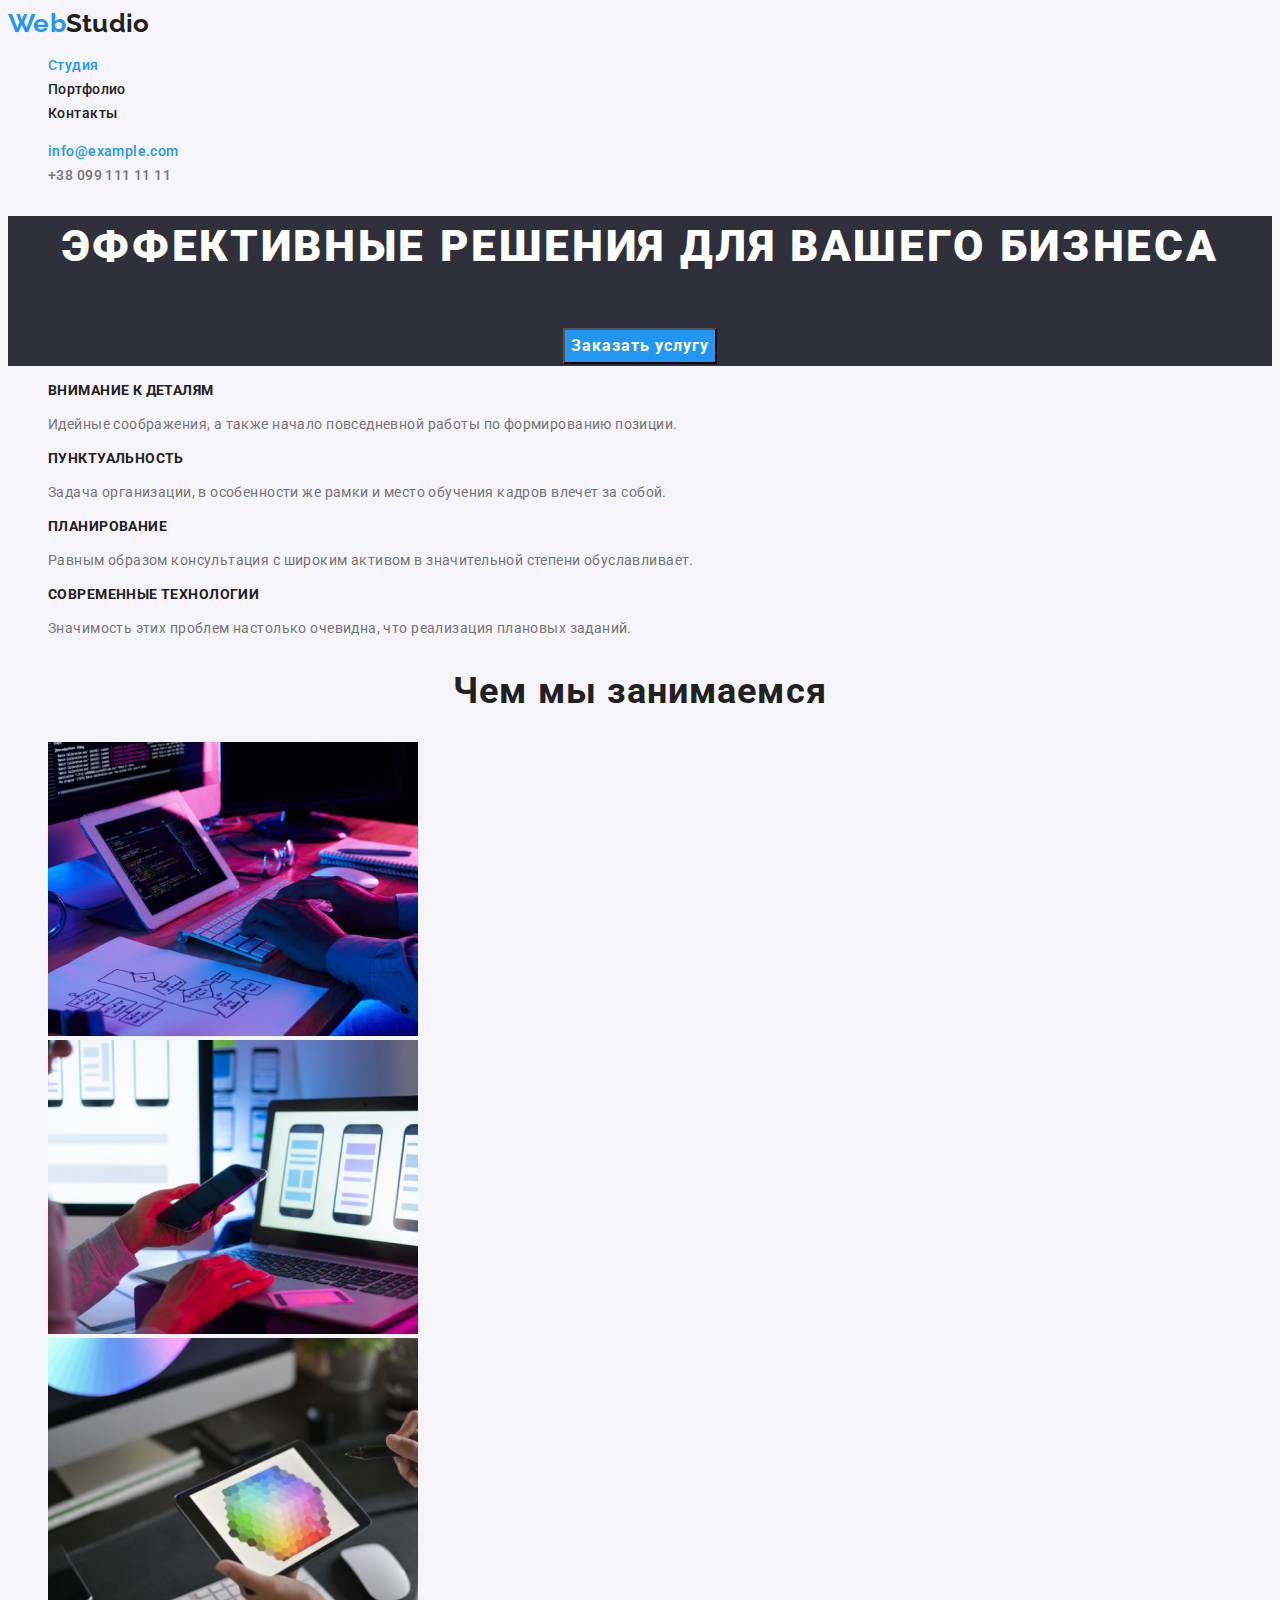
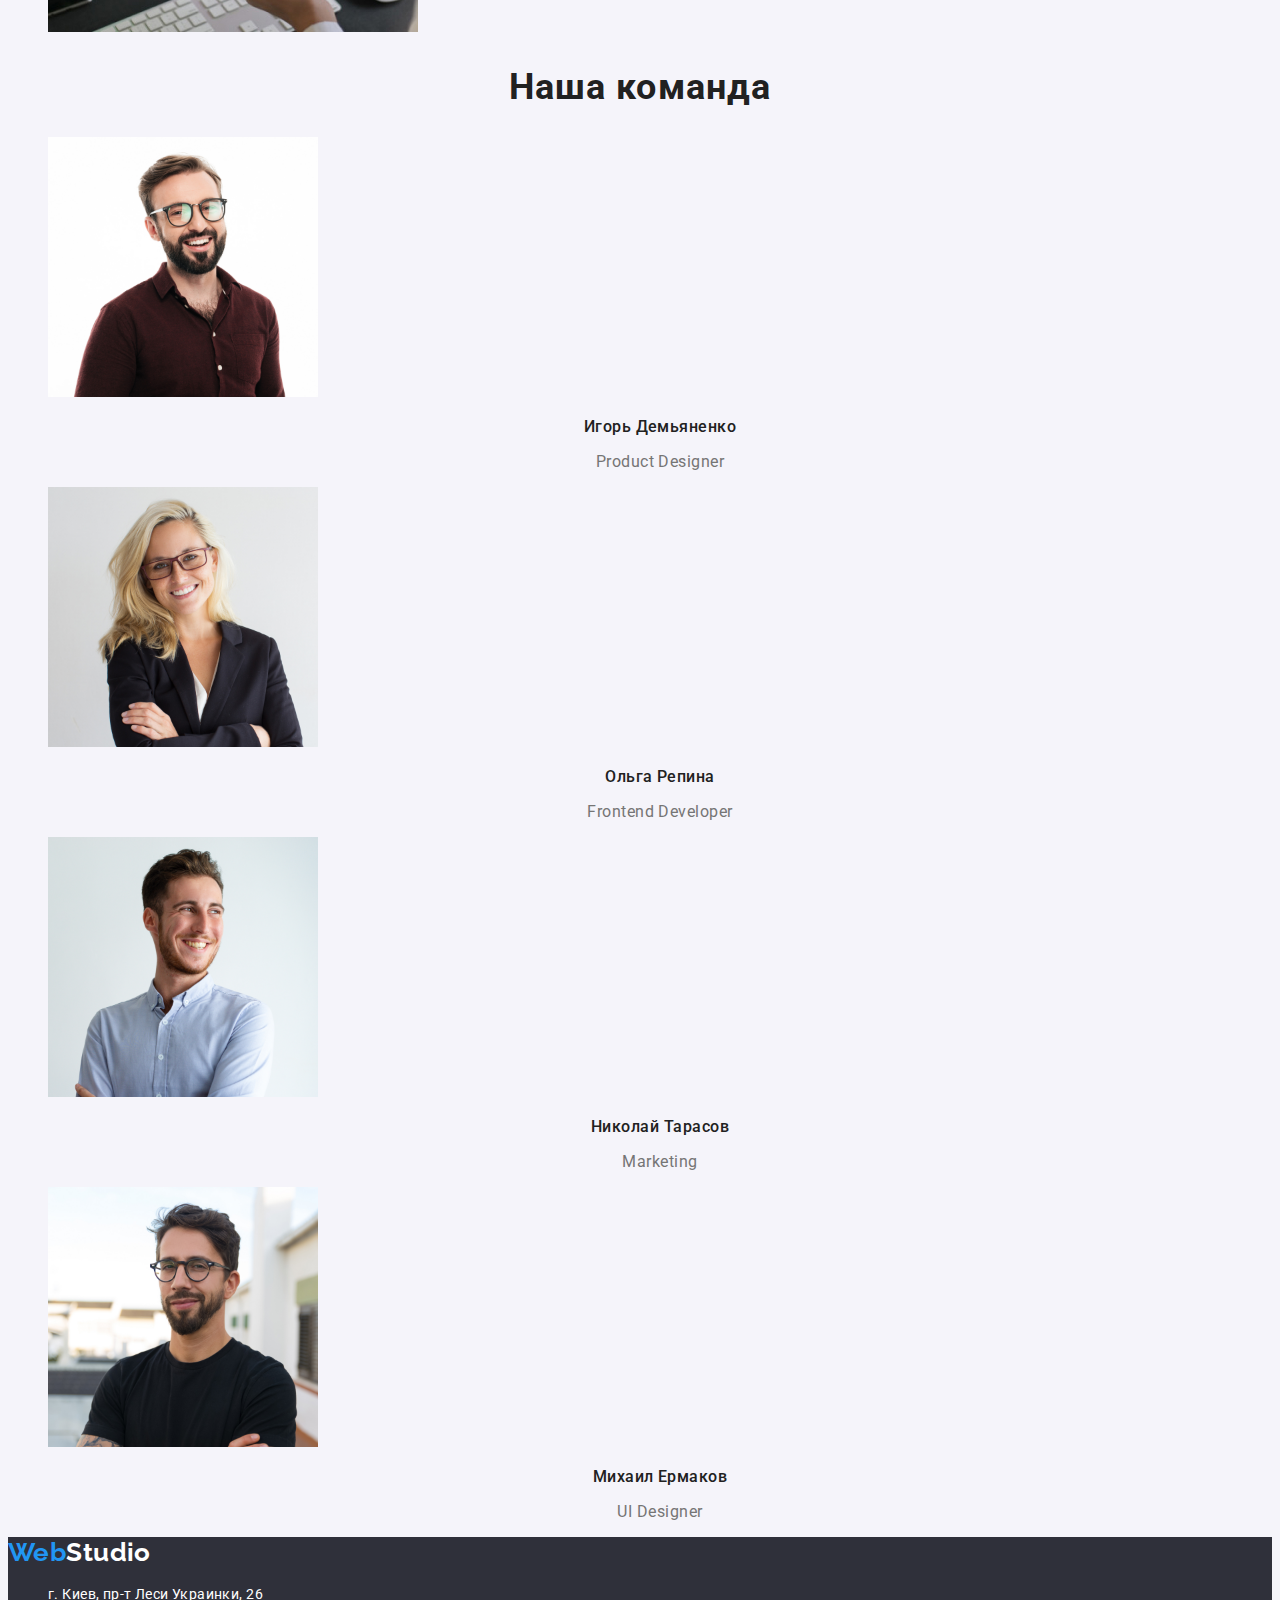
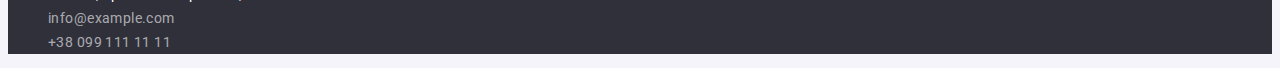
==== commit be6182c4: "Внесені правки" ====
--- a/index.html
+++ b/index.html
@@ -13,7 +13,7 @@
       rel="stylesheet"
     />
     <!-- Fonts end -->
-    <link rel="stylesheet" href="/css/styles.css" />
+    <link rel="stylesheet" href="./css/styles.css" />
   </head>
   <body>
     <!-- Header section -->
@@ -45,23 +45,27 @@
         <ul class="info-list list">
           <li>
             <h2 class="info-about">Внимание к деталям</h2>
-            <p>Идейные соображения, а также начало повседневной работы по формированию позиции.</p>
+            <p class="info-about-text">
+              Идейные соображения, а также начало повседневной работы по формированию позиции.
+            </p>
           </li>
           <li>
             <h2 class="info-about">Пунктуальность</h2>
-            <p>
+            <p class="info-about-text">
               Задача организации, в особенности же рамки и место обучения кадров влечет за собой.
             </p>
           </li>
           <li>
             <h2 class="info-about">Планирование</h2>
-            <p>
+            <p class="info-about-text">
               Равным образом консультация с широким активом в значительной степени обуславливает.
             </p>
           </li>
           <li>
             <h2 class="info-about">Современные технологии</h2>
-            <p>Значимость этих проблем настолько очевидна, что реализация плановых заданий.</p>
+            <p class="info-about-text">
+              Значимость этих проблем настолько очевидна, что реализация плановых заданий.
+            </p>
           </li>
         </ul>
       </section>
@@ -111,7 +115,7 @@
               height="260"
             />
             <h3 class="tim-info">Игорь Демьяненко</h3>
-            <p class="tim-info">Product Designer</p>
+            <p class="tim-info-position">Product Designer</p>
           </li>
           <li class="about-tim2">
             <img
@@ -122,7 +126,7 @@
               height="260"
             />
             <h3 class="tim-info">Ольга Репина</h3>
-            <p class="tim-info">Frontend Developer</p>
+            <p class="tim-info-position">Frontend Developer</p>
           </li>
           <li class="about-tim3">
             <img
@@ -133,7 +137,7 @@
               height="260"
             />
             <h3 class="tim-info">Николай Тарасов</h3>
-            <p class="tim-info">Marketing</p>
+            <p class="tim-info-position">Marketing</p>
           </li>
           <li class="adout-tim4">
             <img
@@ -144,7 +148,7 @@
               height="260"
             />
             <h3 class="tim-info">Михаил Ермаков</h3>
-            <p class="tim-info">UI Designer</p>
+            <p class="tim-info-position">UI Designer</p>
           </li>
         </ul>
       </section>
--- a/css/styles.css
+++ b/css/styles.css
@@ -1,33 +1,36 @@
 :root {
-    /* fonts */
-    --main-font: 'Roboto', sans-serif;
-    --secondary-font: 'Raleway', sans-serif;
+  /* fonts */
+  --main-font: 'Roboto', sans-serif;
+  --secondary-font: 'Raleway', sans-serif;
 
-    /* text colors */
-    --main-txy-cl:#212121;
-    --sec-txt-cl:#757575;
-    --accet-txt-cl: #2196F3;
+  /* text colors */
+  --main-txy-cl: #212121;
+  --sec-txt-cl: #757575;
+  --accet-txt-cl: #2196f3;
 
-    /* bg color */
-    --darc-bg-cl: #2f303a;
-    --light-bg-cl: #F5F4FA;
+  /* bg color */
+  --darc-bg-cl: #2f303a;
+  --light-bg-cl: #f5f4fa;
 
-    /* others */
-}
-    /* body section */
+  /* others */
+}
+/* body section */
 body {
-    font-family: var(--main-font);
-    color: var(--main-txy-cl);
-    background-color: var(--light-bg-cl)
-    }
+  font-family: var(--main-font);
+  color: var(--main-txy-cl);
+  background-color: var(--light-bg-cl);
+}
 /* reset styles */
 .link {
-    text-decoration: none;
-    color: currentColor;
-    font-style: normal;
+  font-size: 14px;
+  line-height: calc(24 / 14);
+  letter-spacing: 0.03em;
+  text-decoration: none;
+  color: currentColor;
+  font-style: normal;
 }
 .list {
-    list-style: none;
+  list-style: none;
 }
 /**
 |============================
@@ -36,114 +39,224 @@
 */
 /* logo */
 .logo {
-    color: var(--main-txy-cl);
-    font-family: var(--main-font) font-weight: 700;
-    font-size: 26px;
-    line-height: 31px;
-    text-decoration: none;
+  color: var(--main-txy-cl);
+  font-family: var(--secondary-font);
+  font-style: normal;
+  font-weight: 700;
+  font-size: 26px;
+  line-height: calc(31 / 26);
+  text-decoration: none;
 }
 .web {
-    color: var(--accet-txt-cl);
-    text-decoration: none;
+  font-family: var(--secondary-font);
+  color: var(--accet-txt-cl);
+  font-style: normal;
+  font-weight: 700;
+  font-size: 26px;
+  line-height: calc(31 / 26);
+  text-decoration: none;
+}
+.header-item-current,
+.header-mail-current,
+.header-item-current-section {
+  color: #2196f3;
+}
+.header-phone,
+.header-mail {
+  color: #757575;
 }
 .header-list,
 .header-nav {
-    font-weight: 500;
-    font-size: 14px;
-    line-height: calc(16 / 14);
-    letter-spacing: 0.02em;
-}
-.header-list:hover
+  font-weight: 500;
+  font-size: 14px;
+  line-height: calc(16 / 14);
+  letter-spacing: 0.02em;
+}
+.header-list:hover,
 .header-list:focus {
-    color: var(--accet-txt-cl);
-}
-.header-item-current:hover, 
+  color: var(--accet-txt-cl);
+}
+.header-item-current:hover,
 .header-item-current:focus,
 .header-item-current:active {
-    color: var(--accet-txt-cl);
+  color: var(--accet-txt-cl);
 }
 .header-item-current-section:hover,
 .header-item-current-section:focus,
 .header-item-current-section:active {
-color: var(--accet-txt-cl)
+  color: var(--accet-txt-cl);
 }
 .header-item:hover,
 .header-item:focus {
-color: var(--accet-txt-cl)
+  color: var(--accet-txt-cl);
 }
 .header-mail-current:hover,
 .header-mail-current:focus {
-color: var(--accet-txt-cl)
+  color: var(--accet-txt-cl);
 }
 .header-phone:hover,
 .header-phone:focus {
-color: var(--accet-txt-cl)
+  color: var(--accet-txt-cl);
 }
 .work-button-item:hover,
 .work-button-item:focus {
-    color: var(--accet-txt-cl)
-}
-
+  color: var(--accet-txt-cl);
+}
+.work-button-item {
+  font-weight: 500;
+  font-size: 16px;
+  line-height: calc(26 / 16);
+  text-align: center;
+  letter-spacing: 0.03em;
+  color: #212121;
+}
+.all {
+  background: #2196f3;
+  color: #ffffff;
+}
 /**
 |============================
 | Hero section
 |============================
 */
+.general-info {
+  font-family: var(--main-font);
+  font-style: normal;
+  font-weight: 900;
+  font-size: 44px;
+  line-height: calc(60 / 44);
+  text-align: center;
+  letter-spacing: 0.06em;
+  text-transform: uppercase;
+  color: #ffffff;
+}
+h2.info-about {
+  font-weight: 700;
+  font-size: 14px;
+  line-height: calc(16 / 14);
+  letter-spacing: 0.03em;
+  text-transform: uppercase;
+  color: #212121;
+}
+.info-about-text {
+  font-weight: 400;
+  font-size: 14px;
+  line-height: calc(24 / 14);
+  letter-spacing: 0.03em;
+  color: #757575;
+}
 .main {
-    background-color: var(--darc-bg-cl);
-    font-weight: 900;
-    font-size: 44px;
-    line-height: calc(60 / 44);
-    text-align: center;
-    letter-spacing: 0.06em;
-    text-transform: uppercase;
-    color: #FFFFFF;
+  background-color: var(--darc-bg-cl);
+  font-weight: 900;
+  font-size: 44px;
+  line-height: calc(60 / 44);
+  text-align: center;
+  letter-spacing: 0.06em;
+  text-transform: uppercase;
+  color: #ffffff;
+}
+.adout-tim-info,
+.adout-info {
+  font-weight: 700;
+  font-size: 36px;
+  line-height: calc(42 / 36);
+  text-align: center;
+  letter-spacing: 0.03em;
+  color: #212121;
+}
+.tim-info {
+  font-weight: 500;
+  font-size: 16px;
+  line-height: calc(19 / 16);
+  text-align: center;
+  letter-spacing: 0.03em;
+  color: #212121;
+}
+.tim-info-position {
+  font-weight: 400;
+  font-size: 16px;
+  line-height: calc(19 / 16);
+  text-align: center;
+  letter-spacing: 0.03em;
+  color: #757575;
 }
 .btn {
-    font-family: inherit;
-    font-weight: 700;
-    font-size: 16px;
-    line-height: calc(30 / 16);
-    letter-spacing: 0.06em;
-    color: #FFFFFF;
-    background-color: #2196F3;
-    cursor: pointer;
+  font-family: inherit;
+  font-weight: 700;
+  font-size: 16px;
+  line-height: calc(30 / 16);
+  letter-spacing: 0.06em;
+  color: #ffffff;
+  background-color: #2196f3;
+  cursor: pointer;
 }
 .adout-info,
 .adout-tim-info,
 .tim-info {
-    text-align: center;
-}
-
+  text-align: center;
+}
+.work-cart-about {
+  text-decoration: none;
+}
+.work-card-title {
+  font-weight: 700;
+  font-size: 18px;
+  line-height: calc(36 / 18);
+  letter-spacing: 0.06em;
+  color: #212121;
+}
+.work-cart-descr {
+  font-weight: 400;
+  font-size: 16px;
+  line-height: calc(30 / 16);
+  letter-spacing: 0.03em;
+  color: #757575;
+}
 /**
 |============================
 | Footer section
 |============================
 */
+.footer-address {
+  font-style: normal;
+}
 .footer {
-    font-family: inherit;
-    font-style: normal;
-    font-weight: 400;
-    font-size: 14px;
-    line-height: calc(24 / 14);
-    letter-spacing: 0.03em;
-    color: #FFFFFF;
-    background: #2F303A;
+  font-family: inherit;
+  font-style: normal;
+  font-weight: 400;
+  font-size: 14px;
+  line-height: calc(24 / 14);
+  letter-spacing: 0.03em;
+  color: #ffffff;
+  background: #2f303a;
 }
 /* logo footer*/
 .logo {
-    color: var(--main-txy-cl);
-    font-family: var(--main-font);
-    font-weight: 700;
-    font-size: 26px;
-    line-height: calc(31 / 26);
-    text-decoration: none;
+  color: var(--main-txy-cl);
+  font-family: var(--secondary-font);
+  font-weight: 700;
+  font-size: 26px;
+  line-height: calc(31 / 26);
+  text-decoration: none;
 }
 .web {
-    color: var(--accet-txt-cl);
-    text-decoration: none;
+  color: var(--accet-txt-cl);
+  font-family: var(--secondary-font);
+  text-decoration: none;
 }
 .studio {
-    color: white;
-    text-decoration: none;
-}
+  color: white;
+  text-decoration: none;
+}
+.footer-mail,
+.footer-phone {
+  color: rgba(255, 255, 255, 0.6);
+}
+.footer-mail:hover,
+.footer-mail:focus {
+  color: var(--accet-txt-cl);
+}
+.footer-phone:hover,
+.footer-phone:focus {
+  color: var(--accet-txt-cl);
+}
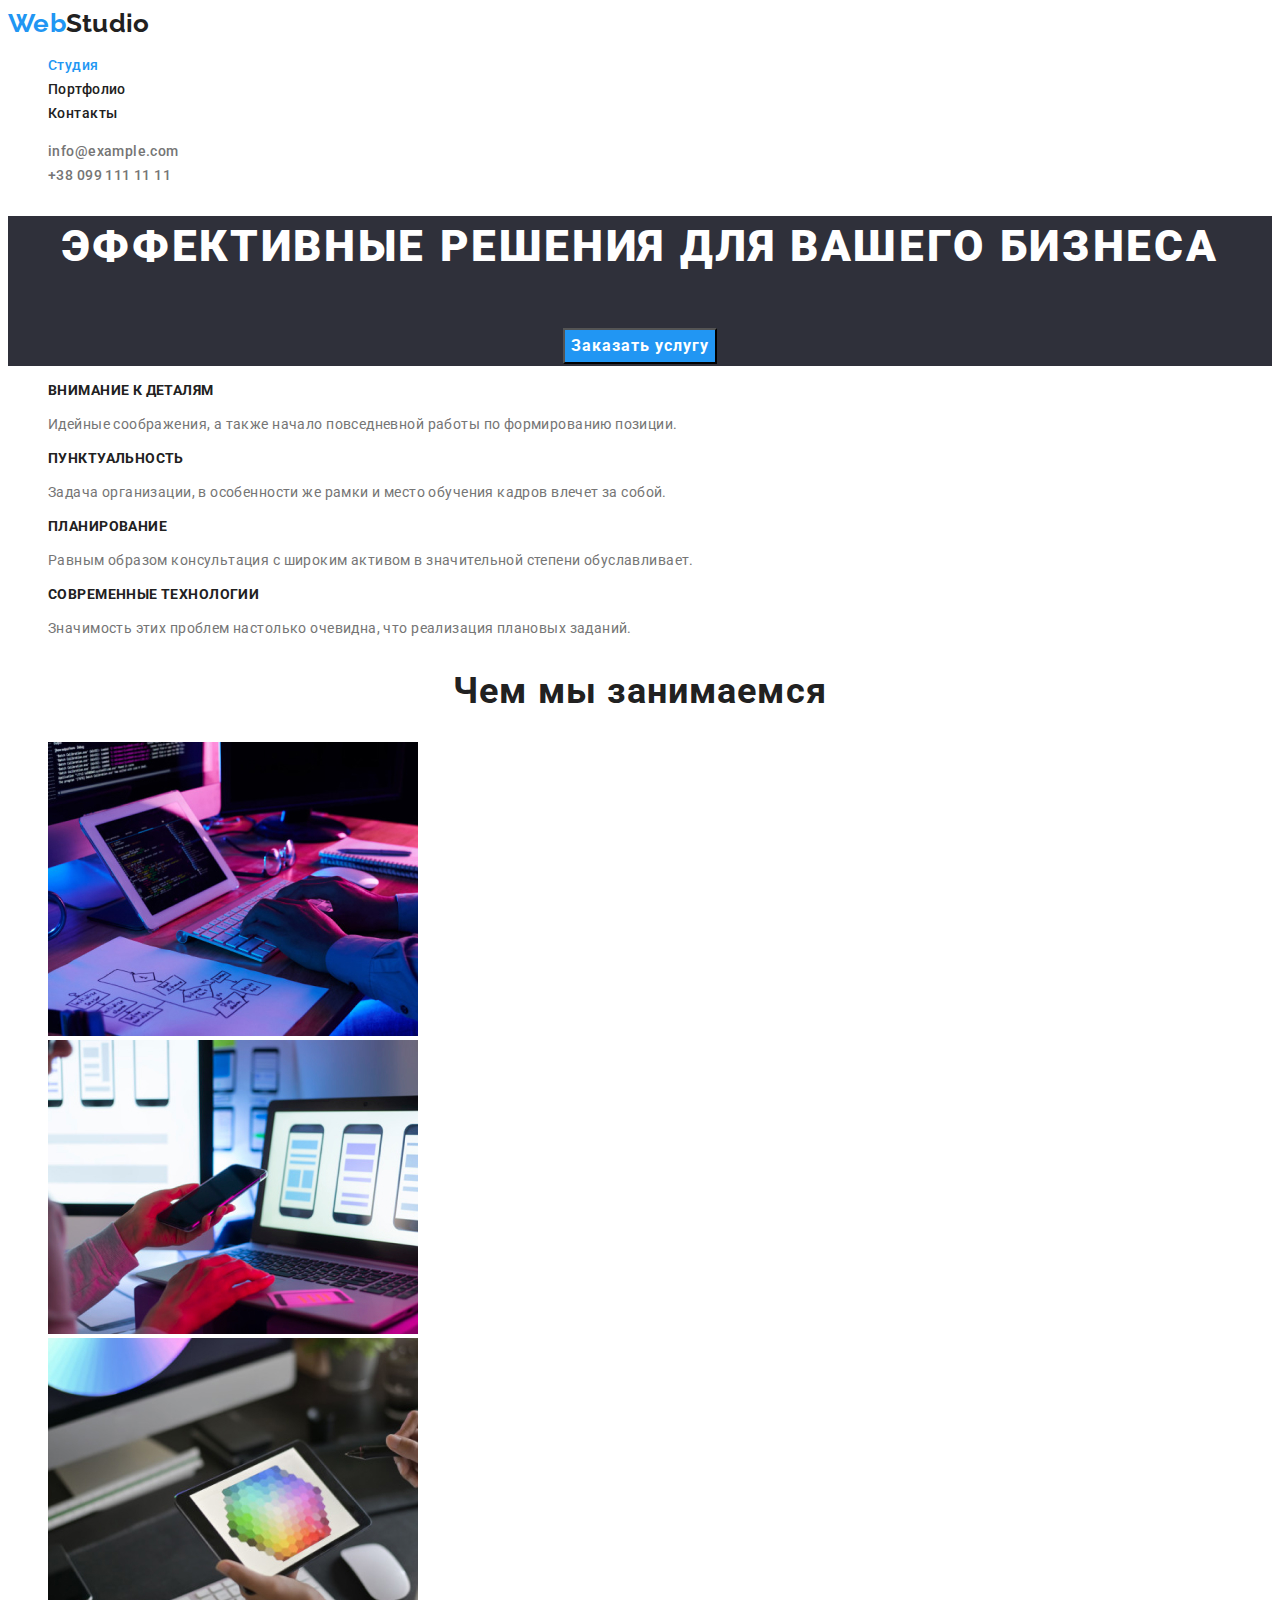
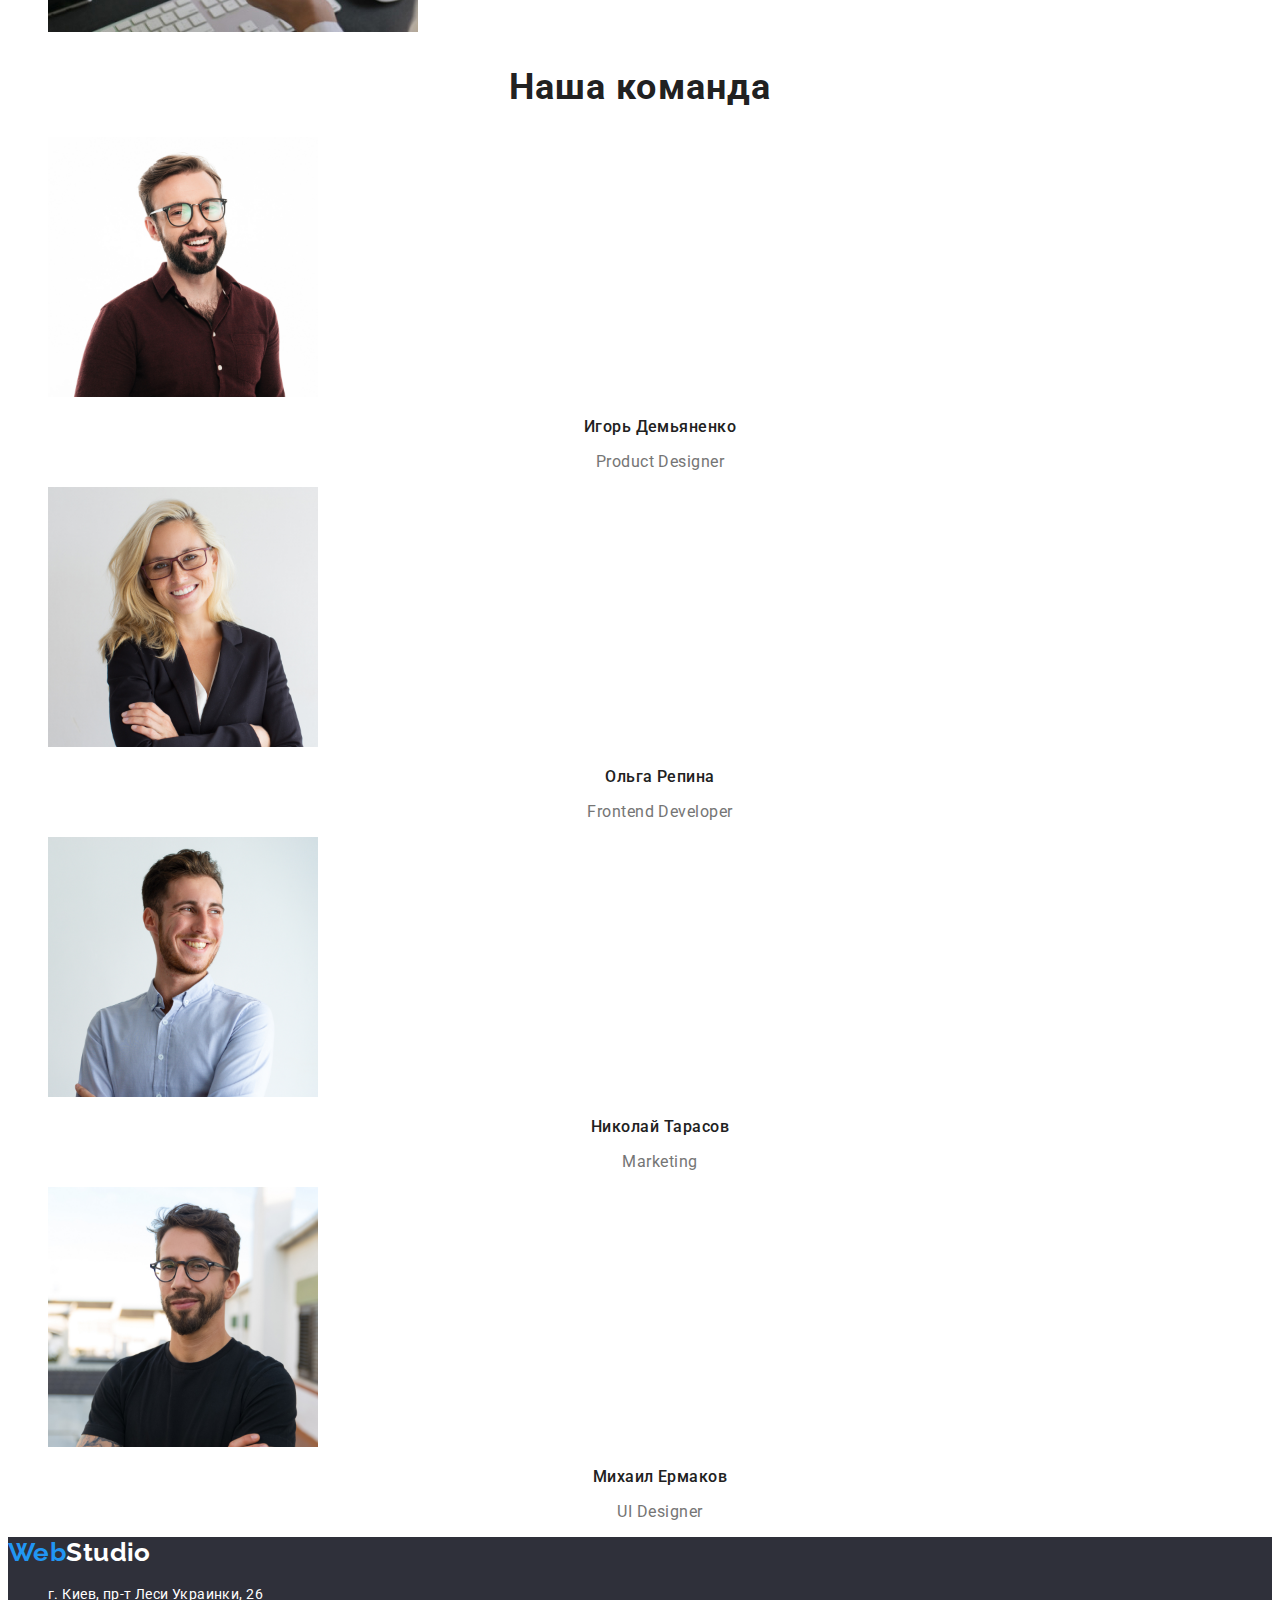
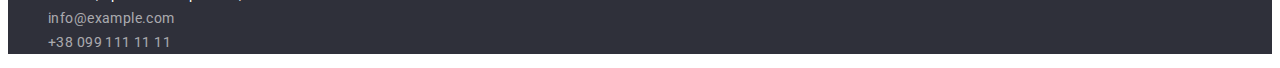
==== commit 2a582abe: "Зміни після повторної перевірки" ====
--- a/index.html
+++ b/index.html
@@ -27,7 +27,7 @@
         </ul>
         <ul class="header-nav list">
           <li>
-            <a class="header-mail-current link" href="mailto:info@example.com">info@example.com</a>
+            <a class="header-mail link" href="mailto:info@example.com">info@example.com</a>
           </li>
           <li>
             <a class="header-phone link" href="tel:+380991111111">+38 099 111 11 11</a>
--- a/css/styles.css
+++ b/css/styles.css
@@ -18,7 +18,7 @@
 body {
   font-family: var(--main-font);
   color: var(--main-txy-cl);
-  background-color: var(--light-bg-cl);
+  background-color: #ffffff;
 }
 /* reset styles */
 .link {
@@ -27,7 +27,6 @@
   letter-spacing: 0.03em;
   text-decoration: none;
   color: currentColor;
-  font-style: normal;
 }
 .list {
   list-style: none;
@@ -41,7 +40,6 @@
 .logo {
   color: var(--main-txy-cl);
   font-family: var(--secondary-font);
-  font-style: normal;
   font-weight: 700;
   font-size: 26px;
   line-height: calc(31 / 26);
@@ -50,17 +48,17 @@
 .web {
   font-family: var(--secondary-font);
   color: var(--accet-txt-cl);
-  font-style: normal;
   font-weight: 700;
   font-size: 26px;
   line-height: calc(31 / 26);
   text-decoration: none;
 }
-.header-item-current,
-.header-mail-current,
-.header-item-current-section {
+.hover-link:hover
+.hover-link:focus
+.hover-link:active {
   color: #2196f3;
 }
+
 .header-phone,
 .header-mail {
   color: #757575;
@@ -72,26 +70,18 @@
   line-height: calc(16 / 14);
   letter-spacing: 0.02em;
 }
-.header-list:hover,
-.header-list:focus {
-  color: var(--accet-txt-cl);
-}
-.header-item-current:hover,
-.header-item-current:focus,
-.header-item-current:active {
-  color: var(--accet-txt-cl);
-}
-.header-item-current-section:hover,
-.header-item-current-section:focus,
-.header-item-current-section:active {
+.header-item-current {
+  color: var(--accet-txt-cl);
+}
+.header-item-current-section {
   color: var(--accet-txt-cl);
 }
 .header-item:hover,
 .header-item:focus {
   color: var(--accet-txt-cl);
 }
-.header-mail-current:hover,
-.header-mail-current:focus {
+.header-mail:hover,
+.header-mail:focus {
   color: var(--accet-txt-cl);
 }
 .header-phone:hover,
@@ -103,6 +93,7 @@
   color: var(--accet-txt-cl);
 }
 .work-button-item {
+  font-family: inherit;
   font-weight: 500;
   font-size: 16px;
   line-height: calc(26 / 16);
@@ -121,7 +112,6 @@
 */
 .general-info {
   font-family: var(--main-font);
-  font-style: normal;
   font-weight: 900;
   font-size: 44px;
   line-height: calc(60 / 44);
@@ -222,7 +212,6 @@
 }
 .footer {
   font-family: inherit;
-  font-style: normal;
   font-weight: 400;
   font-size: 14px;
   line-height: calc(24 / 14);
@@ -260,3 +249,7 @@
 .footer-phone:focus {
   color: var(--accet-txt-cl);
 }
+.footer-link:hover,
+.footer-link:focus {
+    var(--accet-txt-cl);
+}